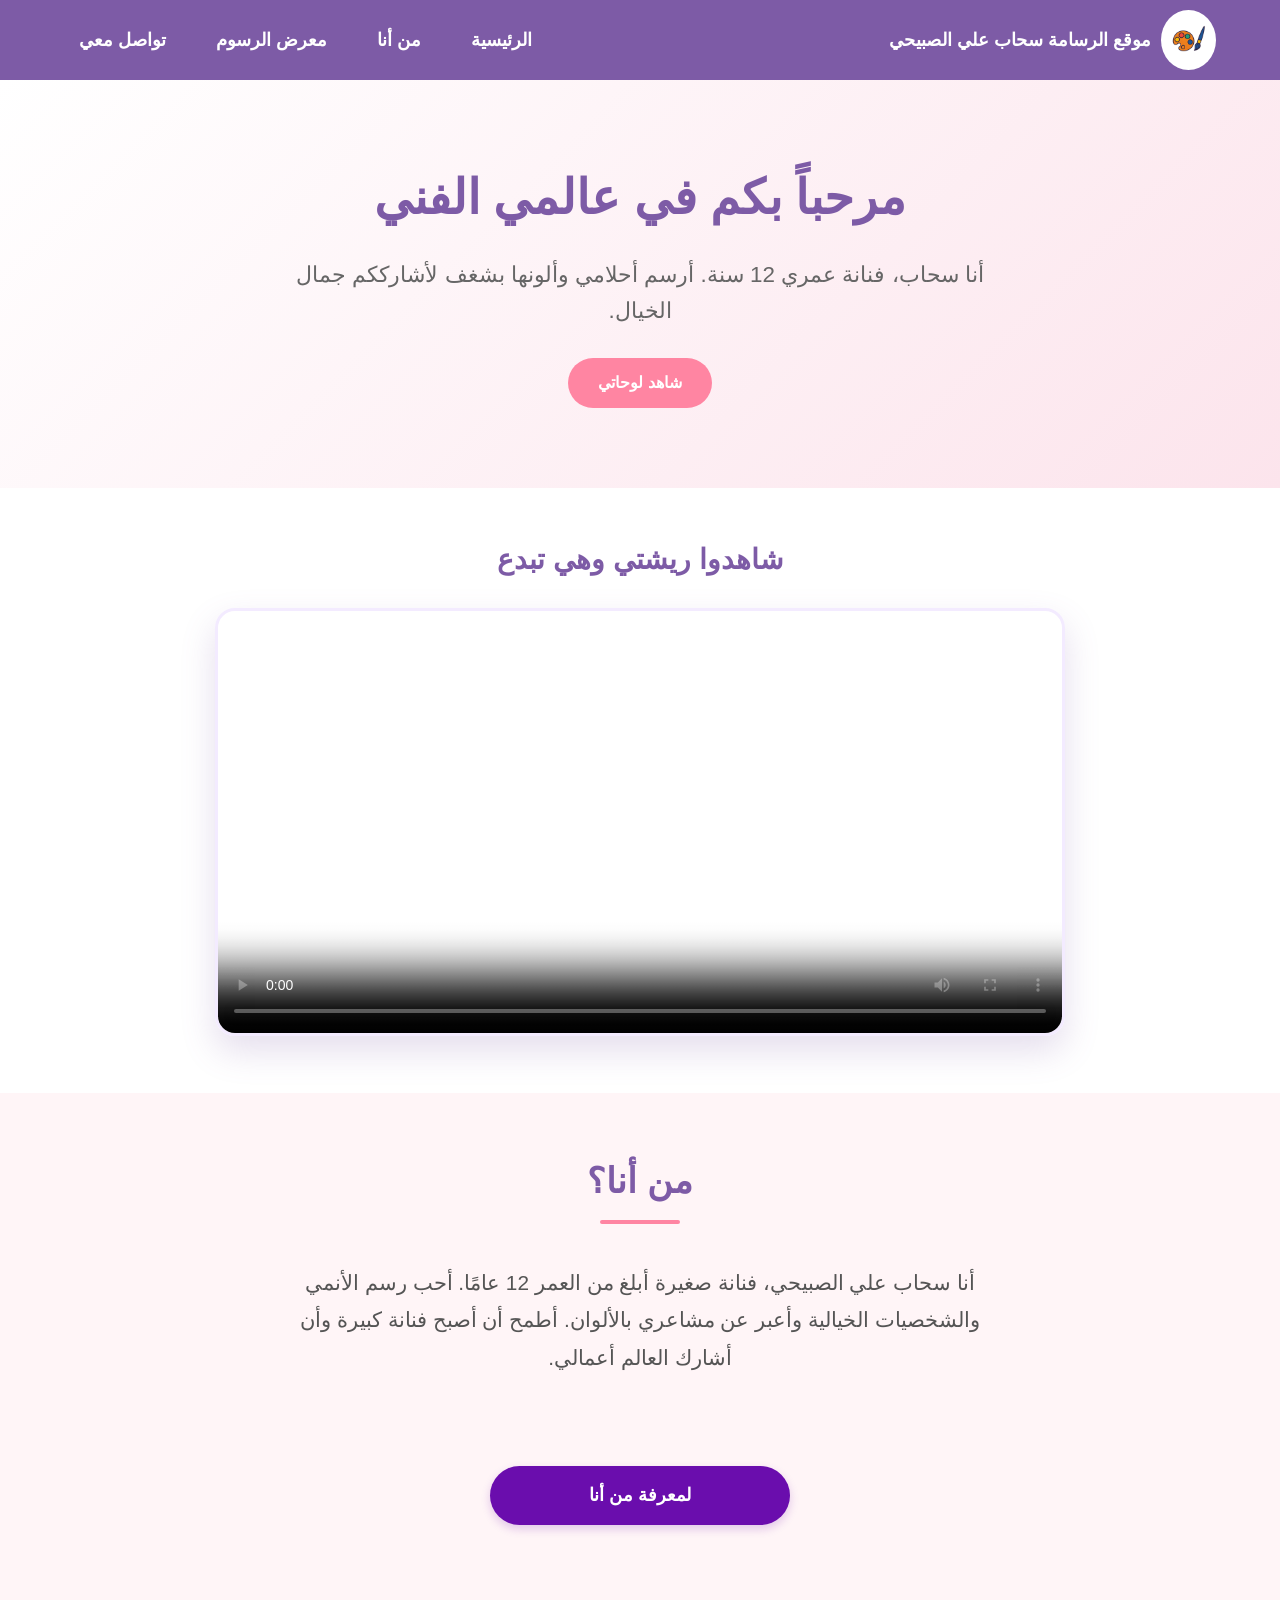
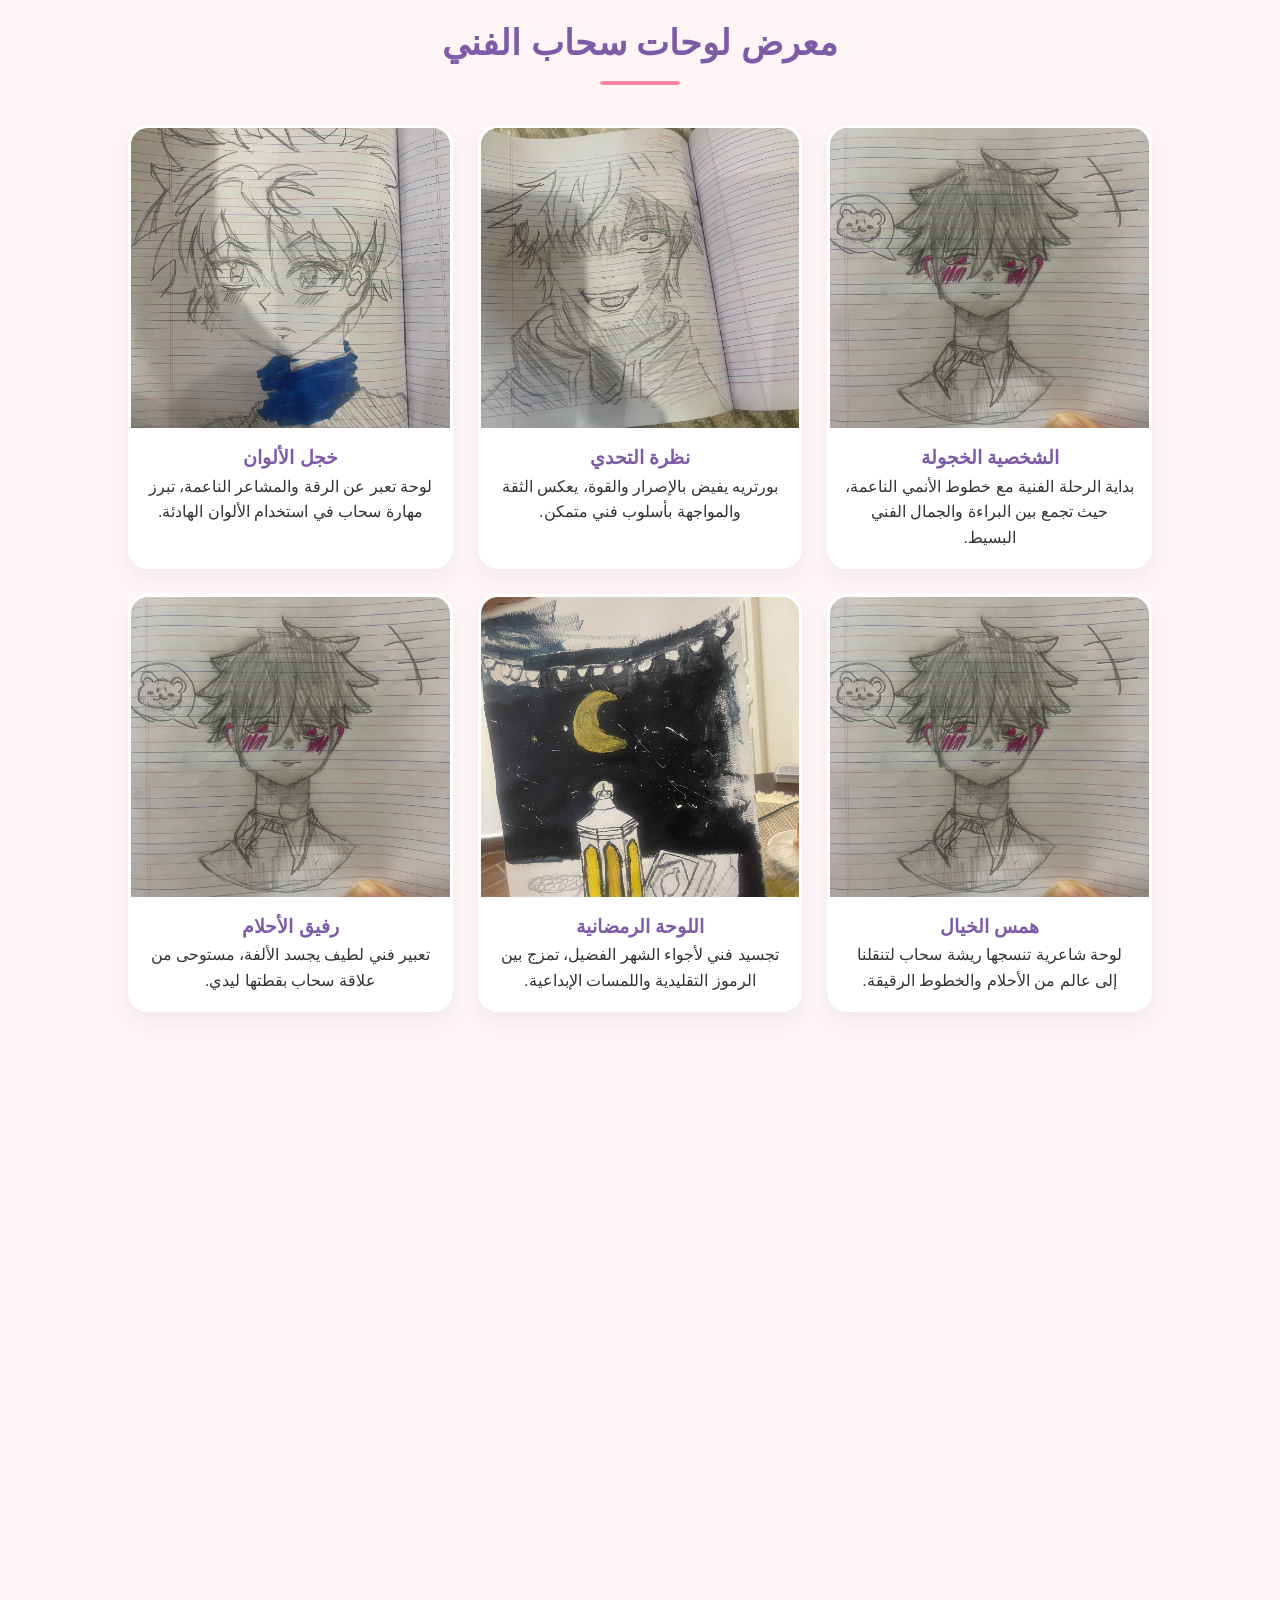
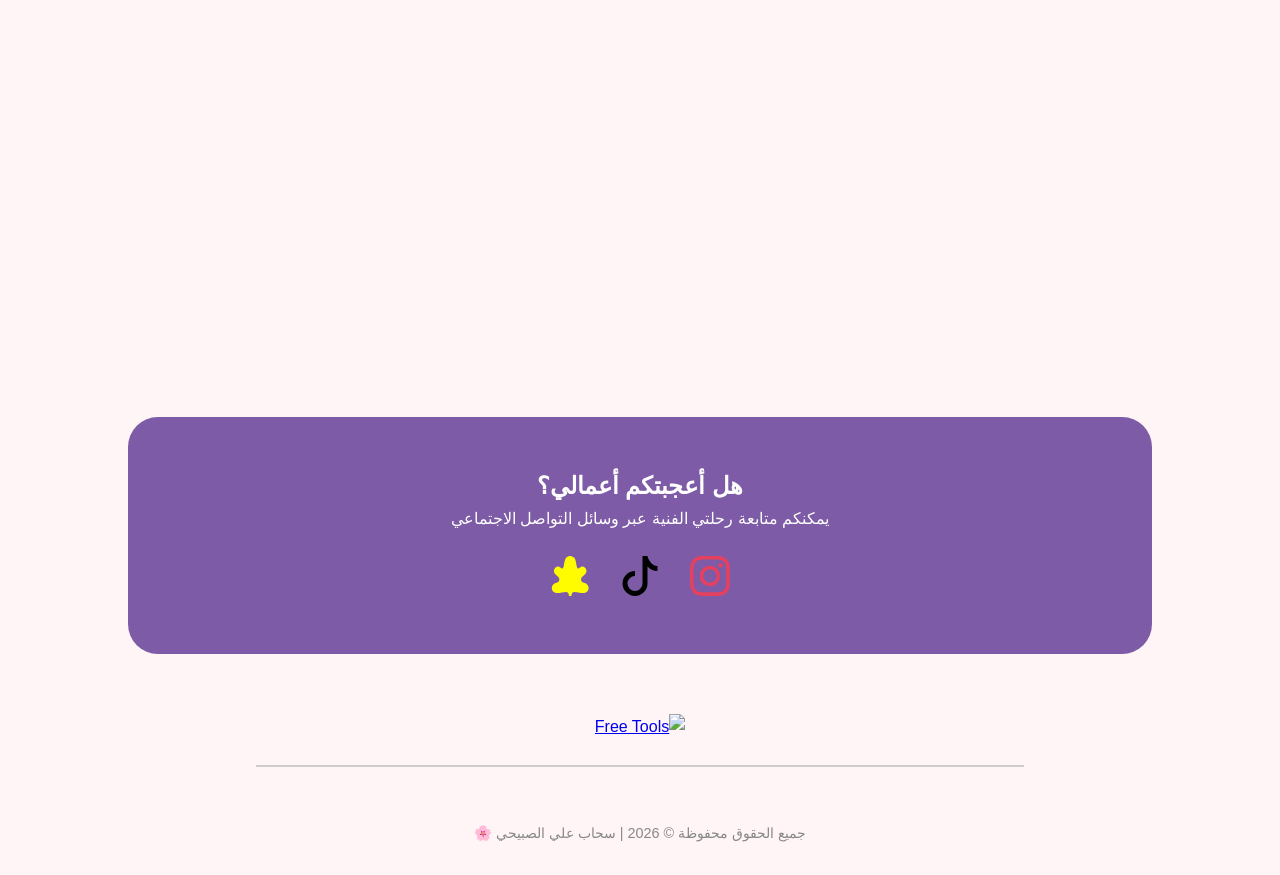
==== index.html @ 2f05b8ef "Update index.html" ====
<!DOCTYPE html>
<html lang="ar" dir="rtl">
<head>
    <!-- Google tag (gtag.js) -->
<script async src="https://www.googletagmanager.com/gtag/js?id=G-WCNZNDLQDS"></script>
<script>
  window.dataLayer = window.dataLayer || [];
  function gtag(){dataLayer.push(arguments);}
  gtag('js', new Date());

  gtag('config', 'G-WCNZNDLQDS');
</script>
    <meta charset="UTF-8">
    <meta name="viewport" content="width=device-width, initial-scale=1.0">
    <title>سحاب علي الصبيحي  رسامة سعودية محترفة في الأنمي والبورتريه</title>
   <link rel="canonical" href="https://sahabart.com/" />    
    <link rel="icon" type="image/png" href="Images/favicon.ico">
    <link rel="shortcut icon" href="Images/favicon.ico" type="image/x-icon">
    <meta name="description" content="سحاب علي الصبيحي رسامة سعودية محترفة تقدم لوحات أنمي وبورتريه واقعي بأسلوب فني مميز. اكتشف معرض أعمالها وإبداعاتها الفنية التي تعكس شغفها بالرسم.">
   <meta name="keywords" content="سحاب علي الصبيحي، الرسامة سحاب، رسامة أنمي سعودية، فن البورتريه الواقعي، لوحات أنمي احترافية، معرض سحاب الفني، فن رقمي سعودي، رسم رقمي وورقي، متجر لوحات سحاب، فنانات سعوديات واعدات، Sahab Art">
    <meta name="author" content="سحاب علي الصبيحي">

<meta property="og:title" content="الموقع الرسمي للرسامة سحاب علي الصبيحي">
<meta property="og:description" content="استمتع بمشاهدة أجمل اللوحات والرسومات الرقمية والورقية بريشة الفنانة سحاب.">
<meta property="og:image" content="https://sahabart.com/Images/og_image.png">
<meta property="og:url" content="https://sahabart.com/">
<meta property="og:type" content="website">
<meta property="og:site_name" content="سحاب علي الصبيحي">
    
 <meta name="twitter:card" content="summary_large_image">
<meta name="twitter:title" content="الموقع الرسمي للرسامة سحاب علي الصبيحي">
<meta name="twitter:description" content="استمتع بمشاهدة أجمل اللوحات والرسومات الرقمية والورقية بريشة الفنانة سحاب.">
<meta name="twitter:image" content="https://sahabart.com/Images/og_image.png">
    
    <!-- AOS Animation -->
    <link href="https://unpkg.com/aos@2.3.1/dist/aos.css" rel="stylesheet">
    <style>
    #backToTop { 
        display: none; /* يتم التحكم بالظهور عبر JavaScript */
        position: fixed; 
        bottom: 30px; 
        left: 30px; 
        z-index: 9999; /* رفع الطبقة ليكون فوق كل شيء */
        font-size: 16px; 
        font-family: 'Cairo', sans-serif; 
        background-color: var(--primary-color); 
        color: white; 
        border: none; 
        padding: 10px 25px; /* زيادة بسيطة في العرض */
        border-radius: 50px; /* جعل الحواف أكثر انسيابية */
        cursor: pointer; 
        box-shadow: 0 5px 20px rgba(125, 91, 166, 0.4); 
        transition: all 0.3s ease; 
        font-weight: bold;
        /* إضافة لضمان التوسط */
        align-items: center;
        justify-content: center;
    } 

    #backToTop:hover { 
        background-color: var(--accent-color); 
        transform: scale(1.1) translateY(-5px); /* تكبير مع رفعة بسيطة */
        box-shadow: 0 8px 25px rgba(255, 133, 162, 0.5);
    }
</style>
    
    <style>
        :root {
            --primary-color: #7d5ba6;
            --accent-color: #ff85a2;
            --gold-color: #f4d35e;
            --bg-light: #fff5f7;
            --text-dark: #333;
        }

        * { box-sizing: border-box; margin: 0; padding: 0; }

        body {
            font-family: 'Cairo', sans-serif;
            background-color: var(--bg-light);
            color: var(--text-dark);
            line-height: 1.6;
        }
/* --- تنسيق الهيدر الموحد (الاسم والقوائم بنفس الحجم) --- */
header {
    background-color: #7d5ba6 !important; /* البنفسجي */
    padding: 8px 5% !important; /* هيدر أنحف وأجمل */
    position: sticky;
    top: 0;
    z-index: 1000;
}

.navbar {
    display: flex !important;
    justify-content: space-between !important;
    align-items: center !important;
}

/* الشعار بحجم متناسق مع الخط الصغير */
.brand-logo {
    height: 42px !important; 
    width: 42px !important;
    background-color: white !important;
    border-radius: 50% !important;
    padding: 4px !important;
    object-fit: contain !important;
}

/* تصغير اسم الموقع ليتساوى مع القوائم (18px) */
header .brand-name, 
div.brand-name, 
.navbar .brand-name {
    font-size: 18px !important; /* الحجم الموحد */
    font-weight: 800 !important;
    color: white !important;
    text-decoration: none !important;
    margin: 0 !important;
    padding: 0 !important;
    display: inline-block !important;
}

/* التأكد من تناسق الحاوية لعدم وجود فراغات ضخمة */
.brand-container {
    display: flex !important;
    align-items: center !important;
    gap: 10px !important;
}

/* روابط القائمة - بنفس حجم الاسم 18px */
.nav-links a {
    font-family: 'Cairo', sans-serif;
    font-size: 18px !important; 
    font-weight: 700 !important;
    color: white !important;
    text-decoration: none !important;
    padding: 5px 12px;
    transition: 0.3s;
}

/* تأثير التمرير */
.nav-links a:hover {
    background-color: white !important;
    color: #7d5ba6 !important;
    border-radius: 6px;
}

/* أيقونة القائمة (☰) في الجوال */
.menu-btn span {
    color: white !important;
}
        /* إخفاء زر القائمة في الشاشات الكبيرة */
.menu-btn {
    display: none !important;
}

/* --- 1. تنسيق الكمبيوتر والشاشات الكبيرة --- */
header {
    background-color: #7d5ba6 !important;
    padding: 10px 5% !important;
    position: sticky;
    top: 0;
    z-index: 1000;
    width: 100%;
}

.navbar {
    display: flex !important;
    justify-content: space-between !important;
    align-items: center !important;
    width: 100%;
}

.brand-container {
    display: flex !important;
    align-items: center !important;
    gap: 15px;
    text-decoration: none !important;
}

.brand-logo {
    height: 55px !important;
    width: 55px !important;
    background-color: white !important;
    border-radius: 50% !important;
    padding: 6px !important;
    object-fit: contain !important;
    display: block;
}

.brand-name {
    font-family: 'Cairo', sans-serif;
    font-size: 32px !important;
    font-weight: 900 !important;
    color: white !important;
}

.nav-links {
    list-style: none !important;
    display: flex !important;
    gap: 20px;
}

.nav-links a {
    text-decoration: none !important;
    color: white !important;
    font-weight: 700 !important;
    font-size: 18px !important;
    padding: 8px 15px;
    transition: 0.3s;
}

/* إخفاء زر الجوال في الكمبيوتر */
.menu-btn { display: none !important; }

/* --- 2. تنسيق الجوال (حل مشكلة اللون والزحام) --- */
@media (max-width: 768px) {
    .brand-name { font-size: 18px !important; }
    .brand-logo { height: 45px !important; width: 45px !important; }
    
    .menu-btn { 
        display: block !important; 
        color: white !important; 
        cursor: pointer;
    }

    .nav-links {
        display: none; /* إخفاء القائمة الأفقية */
        position: absolute;
        top: 65px;
        left: 5%;
        right: 5%;
        background-color: white !important; /* خلفية بيضاء للمنسدلة */
        flex-direction: column !important;
        padding: 15px;
        border-radius: 12px;
        box-shadow: 0 10px 30px rgba(0,0,0,0.2);
    }

    .nav-links.show { display: flex !important; }

    /* حل مشكلة اختفاء النص في الجوال */
    .nav-links a {
        color: #7d5ba6 !important; /* لون بنفسجي فوق الخلفية البيضاء */
        width: 100%;
        text-align: center;
        border-bottom: 1px solid #f0f0f0;
    }
    
    .nav-links li:last-child a { border-bottom: none !important; }
}
        
        /* Hero Section */
        .hero {
            padding: 80px 10%;
            text-align: center;
            background: linear-gradient(135deg, #fff 0%, #fce4ec 100%);
        }

        .hero h1 {
            font-size: 3rem;
            color: var(--primary-color);
            margin-bottom: 20px;
        }

        .hero p {
            font-size: 1.4rem;
            color: #666;
            max-width: 700px;
            margin: 0 auto 30px;
        }

        .btn-draw {
            background: var(--accent-color);
            color: white;
            padding: 12px 30px;
            border-radius: 50px;
            text-decoration: none;
            font-weight: 700;
            display: inline-block;
            transition: 0.3s;
        }

        .btn-draw:hover {
            background: var(--primary-color);
            transform: scale(1.05);
        }

        /* About Section */
        .about-section {
            padding: 60px 10%;
            text-align: center;
        }

        .about-text {
            max-width: 700px;
            margin: auto;
            font-size: 1.3rem;
            color: #555;
            line-height: 1.8;
        }

        /* Gallery */
        .gallery-section { padding: 60px 10%; }

        .section-title {
            text-align: center;
            margin-bottom: 40px;
            font-size: 2.2rem;
            color: var(--primary-color);
            position: relative;
        }

        .section-title::after {
            content: '';
            display: block;
            width: 80px;
            height: 4px;
            background: var(--accent-color);
            margin: 10px auto;
            border-radius: 2px;
        }

        .gallery-grid {
            display: grid;
            grid-template-columns: repeat(auto-fit, minmax(280px, 1fr));
            gap: 25px;
        }

        .artwork-card {
            background: white;
            border-radius: 20px;
            overflow: hidden;
            box-shadow: 0 10px 20px rgba(0,0,0,0.05);
            transition: 0.3s;
            border: 3px solid transparent;
        }

        .artwork-card:hover {
            transform: translateY(-10px);
            border-color: var(--accent-color);
        }

        .artwork-card img {
            width: 100%;
            height: 300px;
            object-fit: cover;
            display: block;
        }

        .artwork-info {
            padding: 15px;
            text-align: center;
        }

        .artwork-info h3 {
            color: var(--primary-color);
            font-size: 1.2rem;
        }

        /* Contact */
        .contact-box {
            background: var(--primary-color);
            color: white;
            padding: 50px 10%;
            border-radius: 30px;
            margin: 60px 10%;
            text-align: center;
        }

     .social-icons {
    display: flex;
    justify-content: center;
    gap: 30px; /* مسافة بين الأيقونات */
    margin-top: 25px;
}

.social-icons a {
    transition: transform 0.3s ease;
}

.social-icons a:hover {
    transform: scale(1.2); /* تكبير بسيط عند تمرير الماوس */
}
        
        footer {
            padding: 30px;
            text-align: center;
            font-size: 0.9rem;
            color: #888;
        }

   /* هذا الكود يوضع حصراً داخل وسم <style> */
.brand-container {
    display: flex;
    align-items: center;
    gap: 15px; /* مسافة أنيقة بين الشعار والاسم */
}

.brand-logo {
    height: 60px !important; /* قمنا بتكبيره ليكون واضحاً ومميزاً */
    width: auto;
    display: block;
}      
    </style>
    
 <style>
    /* تنسيق زر "من أنا" في الصفحة الرئيسية */
    .about-btn {
        display: block;
        width: 90%;
        max-width: 300px; /* طول مناسب للزر */
        margin: 30px auto; /* يتوسط الصفحة مع مسافة علوية مريحة */
        padding: 15px 20px;
        background-color: #6A0DAD; /* البنفسجي الذي اخترته */
        color: #ffffff; /* كتابة باللون الأبيض */
        text-align: center;
        font-size: 18px;
        font-weight: 700;
        border-radius: 50px; /* حواف دائرية انسيابية */
        text-decoration: none;
        transition: all 0.3s ease;
        box-shadow: 0 4px 10px rgba(106, 13, 173, 0.2); /* ظل خفيف يعطي فخامة */
    }

    .about-btn:hover {
        background-color: #580b8f; /* بنفسجي أغمق عند التمرير */
        transform: translateY(-3px); /* حركة خفيفة للأعلى */
        box-shadow: 0 6px 15px rgba(106, 13, 173, 0.3);
    }
</style>
    
 <style>
  /* --- تنسيقات خاصة بالجوال (أقل من 768px) --- */
@media (max-width: 768px) {
    header {
        padding: 10px 3% !important; /* تقليل المسافات الجانبية */
    }

    .brand-name {
        font-size: 18px !important; /* تصغير الاسم ليناسب عرض الجوال */
        white-space: normal !important; /* السماح للاسم بالنزول لسطرين إذا لزم الأمر */
        line-height: 1.2;
        max-width: 180px; /* تحديد عرض النص لكي لا يزاحم الأيقونة */
    }

    .brand-logo {
        height: 45px !important; /* تصغير الشعار قليلاً في الجوال */
        width: 45px !important;
    }

    /* إخفاء القائمة الأفقية وإظهار زر المنيو */
    .nav-links {
        display: none !important; /* إخفاء الروابط العادية */
        position: absolute;
        top: 70px;
        right: 5%;
        left: 5%;
        background: white;
        flex-direction: column !important;
        gap: 10px;
        padding: 20px;
        border-radius: 15px;
        box-shadow: 0 10px 25px rgba(0,0,0,0.2);
        z-index: 2000;
    }

    /* إظهار القائمة عند الضغط على الزر (يحتاج JavaScript) */
    .nav-links.show {
        display: flex !important;
    }

    .nav-links a {
        color: var(--primary-color) !important; /* تحويل لون الروابط للبنفسجي داخل القائمة البيضاء */
        text-align: center;
        border-bottom: 1px solid #f0f0f0;
        padding: 12px;
    }

    .menu-btn {
        display: block !important; /* إظهار زر ☰ */
        color: white !important;
    }
}  
        </style>
 <body>      
<!-- Header -->
<header>
    <nav class="navbar">
        <a href="./" class="brand-container" style="text-decoration: none; display: flex; align-items: center; gap: 15px;">
            <img src="logo.png" alt="شعار سحاب" class="brand-logo">
            <div class="brand-name">موقع الرسامة سحاب علي الصبيحي</div>
        </a>

        <div class="menu-btn" onclick="toggleMenu()" style="cursor: pointer;">
            <span style="font-size: 30px; color: white;">☰</span>
        </div>

        <ul class="nav-links" id="navLinks">
            <li><a href="./">الرئيسية</a></li>
            <li><a href="#about">من أنا</a></li>
            <li><a href="#gallery">معرض الرسوم</a></li>
            <li><a href="#contact">تواصل معي</a></li>
        </ul>
    </nav>
</header>

    <!-- Hero -->
    <section class="hero">
        <h1 data-aos="fade-up"> مرحباً بكم في عالمي الفني </h1>
        <p data-aos="fade-up" data-aos-delay="150">
            أنا سحاب، فنانة عمري 12 سنة. أرسم أحلامي وألونها بشغف لأشارككم جمال الخيال.
        </p>
        
        <a href="#gallery" class="btn-draw" data-aos="zoom-in" data-aos-delay="300">شاهد لوحاتي</a>
    </section>

      <section class="video-container" style="text-align: center; padding: 50px 20px; background-color: #ffffff;">
    <h2 style="color: #7d5ba6; font-family: 'Cairo', sans-serif; margin-bottom: 25px; font-size: 28px;">
        شاهدوا ريشتي وهي تبدع
    </h2>
   
    <div style="max-width: 850px; margin: 0 auto; position: relative;">
        <video width="100%" controls poster="image_4.jpeg" style="border-radius: 20px; box-shadow: 0 15px 35px rgba(125, 91, 166, 0.2); border: 3px solid #f3ebff;">
            <source src="sahab_video.mp4" type="video/mp4">
            متصفحك لا يدعم تشغيل هذا الفيديو، يمكنك تحميله لمشاهدته.
        </video>
    </div>
</section>

    <!-- About -->
    <section id="about" class="about-section">
        <h2 class="section-title">من أنا؟</h2>
        <p class="about-text" data-aos="fade-up">
            أنا سحاب علي الصبيحي، فنانة صغيرة أبلغ من العمر 12 عامًا. أحب رسم الأنمي والشخصيات الخيالية 
            وأعبر عن مشاعري بالألوان. أطمح أن أصبح فنانة كبيرة وأن أشارك العالم أعمالي.
        </p>
    </section>
     
      <a href="about.html" class="about-btn">لمعرفة من أنا</a>
     
    <!-- Gallery -->
    <section id="gallery" class="gallery-section">
        <h2 class="section-title">معرض لوحات سحاب الفني</h2>

     <div class="gallery-grid">

    <div class="artwork-card" data-aos="fade-up">
        <img src="Images/image_1.jpeg" alt="رسمة أنمي لشخصية خجولة بملامح هادئة" loading="lazy">
        <div class="artwork-info">
            <h3>الشخصية الخجولة</h3>
            <p>بداية الرحلة الفنية مع خطوط الأنمي الناعمة، حيث تجمع بين البراءة والجمال الفني البسيط.</p>
        </div>
    </div>

    <div class="artwork-card" data-aos="fade-up">
        <img src="Images/image_2.jpeg" alt="بورتريه أنمي يظهر نظرة تحدي وإصرار" loading="lazy">
        <div class="artwork-info">
            <h3>نظرة التحدي</h3>
            <p>بورتريه يفيض بالإصرار والقوة، يعكس الثقة والمواجهة بأسلوب فني متمكن.</p>
        </div>
    </div>

    <div class="artwork-card" data-aos="fade-up">
        <img src="Images/image_3.jpeg" alt="رسمة أنمي بتدرجات لونية هادئة تعبر عن الخجل" loading="lazy">
        <div class="artwork-info">
            <h3>خجل الألوان</h3>
            <p>لوحة تعبر عن الرقة والمشاعر الناعمة، تبرز مهارة سحاب في استخدام الألوان الهادئة.</p>
        </div>
    </div>

    <div class="artwork-card" data-aos="fade-up">
        <img src="Images/image_4.jpeg" alt="لوحة خيالية شاعرية من رسم سحاب" loading="lazy">
        <div class="artwork-info">
            <h3>همس الخيال</h3>
            <p>لوحة شاعرية تنسجها ريشة سحاب لتنقلنا إلى عالم من الأحلام والخطوط الرقيقة.</p>
        </div>
    </div>

    <div class="artwork-card" data-aos="fade-up">
        <img src="Images/image_5.jpeg" alt="لوحة فنية تعبر عن الأجواء الرمضانية" loading="lazy">
        <div class="artwork-info">
            <h3>اللوحة الرمضانية</h3>
            <p>تجسيد فني لأجواء الشهر الفضيل، تمزج بين الرموز التقليدية واللمسات الإبداعية.</p>
        </div>
    </div>

    <div class="artwork-card" data-aos="fade-up">
        <img src="Images/image_6.jpeg" alt="رسمة فنية لقطة تعبر عن رفيق الأحلام" loading="lazy">
        <div class="artwork-info">
            <h3>رفيق الأحلام</h3>
            <p>تعبير فني لطيف يجسد الألفة، مستوحى من علاقة سحاب بقطتها ليدي.</p>
        </div>
    </div>

    <div class="artwork-card" data-aos="fade-up">
        <img src="Images/image_7.jpeg" alt="بورتريه واقعي للخال عزيز بعنوان لمسة وفاء" loading="lazy">
        <div class="artwork-info">
            <h3>لمسة وفاء</h3>
            <p>بورتريه واقعي مهدى من سحاب إلى خالها العزيز، يمزج الفن بصدق المشاعر.</p>
        </div>
    </div>

    <div class="artwork-card" data-aos="fade-up">
        <img src="Images/image_8.jpeg" alt="رسمة بورتريه لرجل بملامح وقورة" loading="lazy">
        <div class="artwork-info">
            <h3>الرجل الطيب</h3>
            <p>ملامح مألوفة مرسومة بأسلوب السكيتش الواقعي تبرز الوقار والهدوء.</p>
        </div>
    </div>

    <div class="artwork-card" data-aos="fade-up">
        <img src="Images/image_9.jpeg" alt="رسمة أنمي لشخصية دوما من قاتل الشياطين" loading="lazy">
        <div class="artwork-info">
            <h3>دوما - ابتسامة الثلج</h3>
            <p>رسمة أنمي تجسد ملامح الغموض، مع تركيز عالٍ على تفاصيل العيون والشعر.</p>
        </div>
    </div>

    <div class="artwork-card" data-aos="fade-up">
        <img src="Images/image_10.jpeg" alt="رسمة رقمية ليلية درامية بالتابليت" loading="lazy">
        <div class="artwork-info">
            <h3>ليلة الغموض</h3>
            <p>تجربة رقمية فريدة بالتابليت تمزج بين الغموض والحركة والظلال القوية.</p>
        </div>
    </div>

    <div class="artwork-card" data-aos="fade-up">
        <img src="Images/image_11.jpeg" alt="رسمة رقمية لشخصية غامضة بشعار العنكبوت" loading="lazy">
        <div class="artwork-info">
            <h3>ظلال العنكبوت</h3>
            <p>لوحة رقمية بلمسات سينمائية، تبرز مهارة سحاب في استخدام الألوان الداكنة.</p>
        </div>
    </div>

    <div class="artwork-card" data-aos="fade-up">
        <img src="Images/image_12.jpeg" alt="رسمة سكيتش لشخصية لوفي من أنمي ون بيس" loading="lazy">
        <div class="artwork-info">
            <h3>ابتسامة ملك القراصنة</h3>
            <p>رسمة لشخصية لوفي، تبرز مهارة سحاب في محاكاة الملامح الأصلية بدقة.</p>
        </div>
    </div>

</div>
    </section>

    <!-- Contact -->
    <section id="contact" class="contact-box">
    <h2>هل أعجبتكم أعمالي؟</h2>
    <p>يمكنكم متابعة رحلتي الفنية عبر وسائل التواصل الاجتماعي</p>

    <div class="social-icons">
        <a href="https://www.instagram.com/sahab_art_link" target="_blank" title="إنستغرام">
            <svg xmlns="http://www.w3.org/2000/svg" width="40" height="40" fill="currentColor" viewBox="0 0 16 16" style="color: #E4405F;">
                <path d="M8 0C5.829 0 5.556.01 4.703.048 3.85.088 3.269.222 2.76.42a3.917 3.917 0 0 0-1.417.923A3.927 3.927 0 0 0 .42 2.76c-.198.509-.333 1.09-.373 1.943C.01 5.556 0 5.829 0 8s.01 2.444.048 3.297c.04.852.174 1.433.372 1.942.205.526.478.972.923 1.417.444.445.89.719 1.416.923.51.198 1.09.333 1.942.372C5.555 15.99 5.829 16 8 16s2.444-.01 3.298-.048c.851-.04 1.434-.174 1.943-.372a3.916 3.916 0 0 0 1.416-.923c.445-.445.718-.891.923-1.417.197-.509.332-1.09.372-1.942C15.99 10.444 16 10.171 16 8s-.01-2.444-.048-3.297c-.04-.852-.174-1.433-.372-1.942a3.926 3.926 0 0 0-.923-1.417A3.911 3.911 0 0 0 13.24.42c-.51-.198-1.092-.333-1.943-.372C10.443.01 10.172 0 7.998 0h.003zm-.717 1.442h.718c2.136 0 2.389.007 3.232.046.78.035 1.204.166 1.486.275.373.145.64.319.92.599.28.28.453.546.598.92.11.281.24.705.275 1.485.039.843.047 1.096.047 3.231s-.008 2.389-.047 3.232c-.035.78-.166 1.203-.275 1.485a2.47 2.47 0 0 1-.599.919c-.28.28-.546.453-.92.598-.282.11-.705.24-1.485.276-.843.038-1.096.047-3.232.047s-2.39-.009-3.233-.047c-.78-.036-1.203-.166-1.485-.276a2.478 2.478 0 0 1-.92-.598 2.48 2.48 0 0 1-.6-.92c-.109-.281-.24-.705-.275-1.485-.038-.843-.046-1.096-.046-3.233 0-2.136.008-2.388.046-3.231.036-.78.166-1.204.276-1.486.145-.373.319-.64.599-.92.28-.28.546-.453.92-.598.282-.11.705-.24 1.485-.276.738-.034 1.024-.044 2.515-.045v.002zm4.988 1.328a.96.96 0 1 0 0 1.92.96.96 0 0 0 0-1.92zm-4.27 1.122a4.109 4.109 0 1 0 0 8.217 4.109 4.109 0 0 0 0-8.217zm0 1.441a2.667 2.667 0 1 1 0 5.334 2.667 2.667 0 0 1 0-5.334z"/>
            </svg>
        </a>

        <a href="https://www.tiktok.com/@sahab_art_link" target="_blank" title="تيك توك">
            <svg xmlns="http://www.w3.org/2000/svg" width="40" height="40" fill="currentColor" viewBox="0 0 16 16" style="color: #000000;">
                <path d="M9 0h1.98c.144.715.54 1.617 1.235 2.512C12.895 3.389 13.797 4 15 4v2c-1.753 0-3.07-.814-4-1.829V11a5 5 0 1 1-5-5v2a3 3 0 1 0 3 3V0Z"/>
            </svg>
        </a>

        <a href="https://www.snapchat.com/@sasa621314971" target="_blank" title="سناب شات">
            <svg xmlns="http://www.w3.org/2000/svg" width="40" height="40" fill="currentColor" viewBox="0 0 16 16" style="color: #FFFC00;">
                <path d="M8 0c-.81 0-1.353.468-1.58.74-.233.28-.351.642-.423.864-.176.541-.304 1.256-.411 1.925C5.474 4.28 5.318 5 5 5c-.328 0-.64-.22-.888-.415-.286-.226-.54-.423-.888-.423-.42 0-.811.232-1.116.536-.312.311-.53.753-.53 1.302 0 .524.238.932.482 1.24.24.304.536.533.824.757.264.204.516.4.673.66.173.288.223.633.155 1.056-.053.33-.245.568-.456.716-.164.116-.356.195-.553.257l-.025.008c-.461.144-.922.289-1.341.67-.384.35-.615.828-.615 1.442 0 .61.229 1.144.646 1.488.423.35.98.502 1.577.502h.001c.642 0 1.246-.118 1.815-.224l.011-.002c.621-.116 1.155-.216 1.673-.216.32 0 .612.148.815.41.218.281.332.68.312 1.173a.5.5 0 0 0 .5.52h.004c.002 0 .004 0 .006 0a.5.5 0 0 0 .5-.519c-.02-.493.094-.892.312-1.173.203-.262.496-.41.815-.41.518 0 1.052.1 1.673.216l.011.002c.569.106 1.173.224 1.815.224h.001c.597 0 1.154-.152 1.577-.502.417-.344.646-.877.646-1.488 0-.614-.231-1.092-.615-1.442-.419-.381-.88-.526-1.341-.67l-.025-.008c-.197-.062-.389-.141-.553-.257-.211-.148-.403-.386-.456-.716-.068-.423-.018-.768.155-1.056.157-.26.409-.456.673-.66.288-.224.584-.453.824-.757.244-.308.482-.716.482-1.24 0-.549-.218-.991-.53-1.302-.305-.304-.696-.536-1.116-.536-.348 0-.602.197-.888.423-.248.195-.56.415-.888.415-.318 0-.474-.72-.586-1.471-.107-.669-.235-1.384-.411-1.925-.072-.222-.19-.584-.423-.864C9.353.468 8.81 0 8 0z"/>
            </svg>
        </a>
    </div>
</section>

<div style="text-align:center; margin-top:20px;">
    <!-- hitwebcounter Code START -->
    <a href="https://www.hitwebcounter.com/" target="_blank">
        <img src="https://www.hitwebcounter.com/counter/counter.php?page=21481188&style=0019&nbdigits=6&type=page&initCount=0"
             title="Free Tools"
             alt="Free Tools"
             border="0" />
    </a>
</div>
    
    <!-- الخط الفاصل -->
    <hr style="width:60%; margin:25px auto; border:0; border-top:2px solid #ccc;">

</div>
    
    <footer>
        <p>جميع الحقوق محفوظة © 2026 | سحاب علي الصبيحي 🌸</p>
    </footer>

    <!-- AOS Script -->
    <script src="https://unpkg.com/aos@2.3.1/dist/aos.js"></script>
    <script>AOS.init();</script>

    <!-- Menu Toggle Script -->
    <script>
        function toggleMenu() {
            document.querySelector('.nav-links').classList.toggle('show');
        }
    </script>
<button id="backToTop" onclick="scrollToTop()" title="العودة للأعلى">↑ للأعلى</button>

<script>
    window.onscroll = function() {
        let saba_btn = document.getElementById("backToTop"); 
        if (saba_btn) {
            // يظهر الزر بعد النزول 300 بكسل
            if (document.body.scrollTop > 300 || document.documentElement.scrollTop > 300) {
                saba_btn.style.display = "block";
            } else {
                saba_btn.style.display = "none";
            }
        }
    };

    function scrollToTop() {
        window.scrollTo({
            top: 0,
            behavior: 'smooth'
        });
    }
</script>
   
</body>

</html>
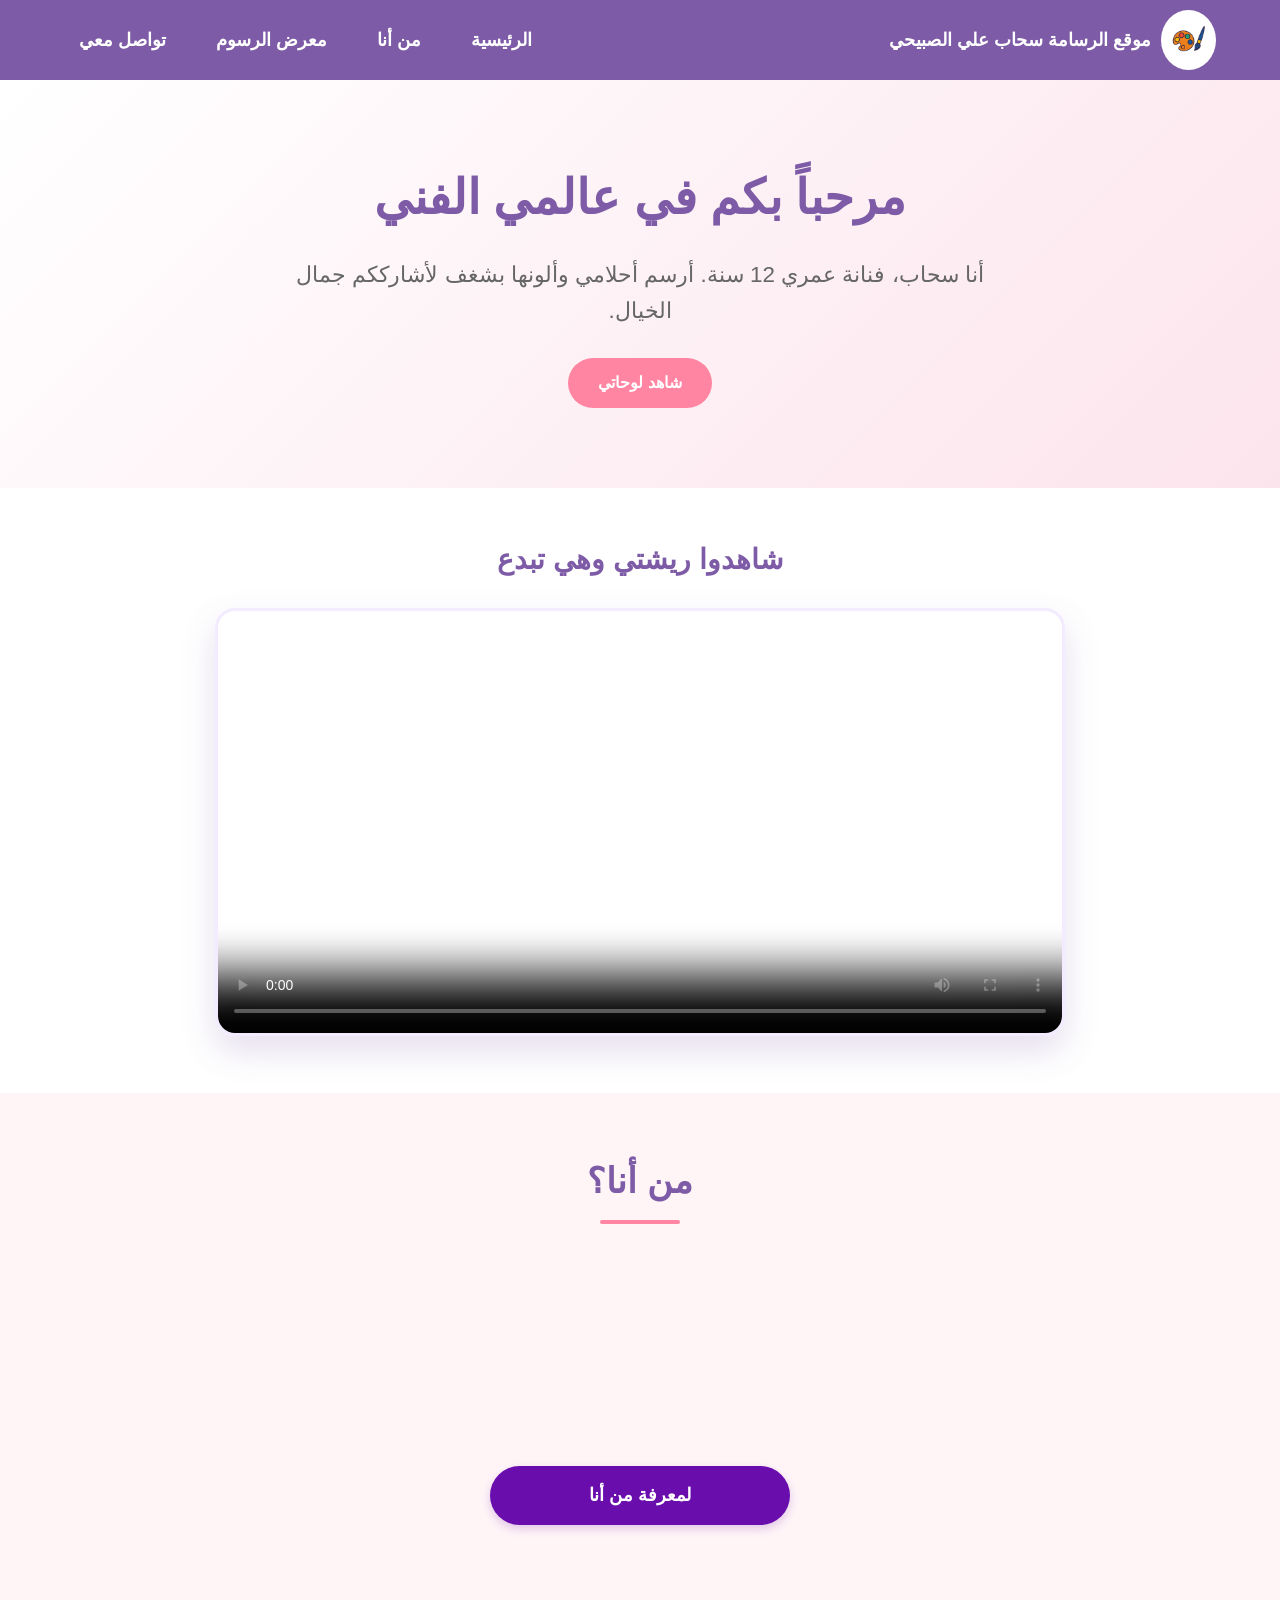
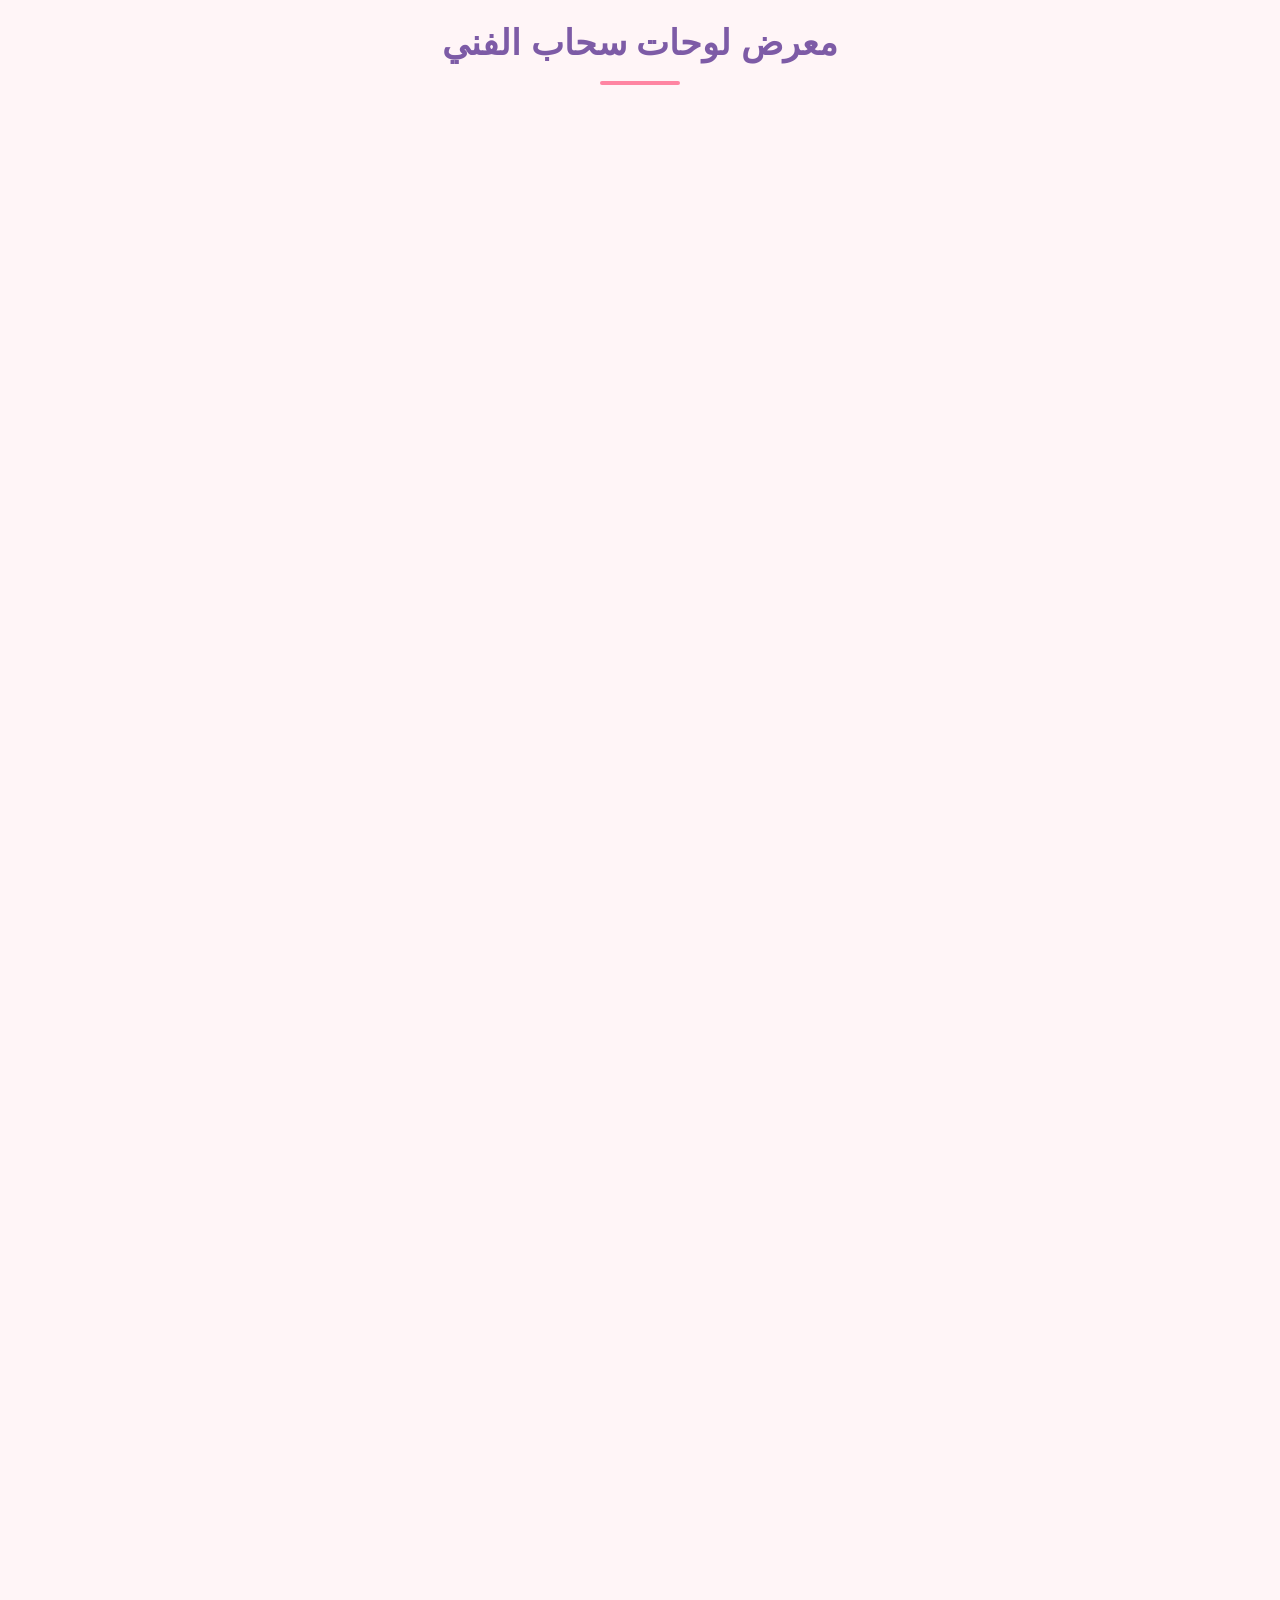
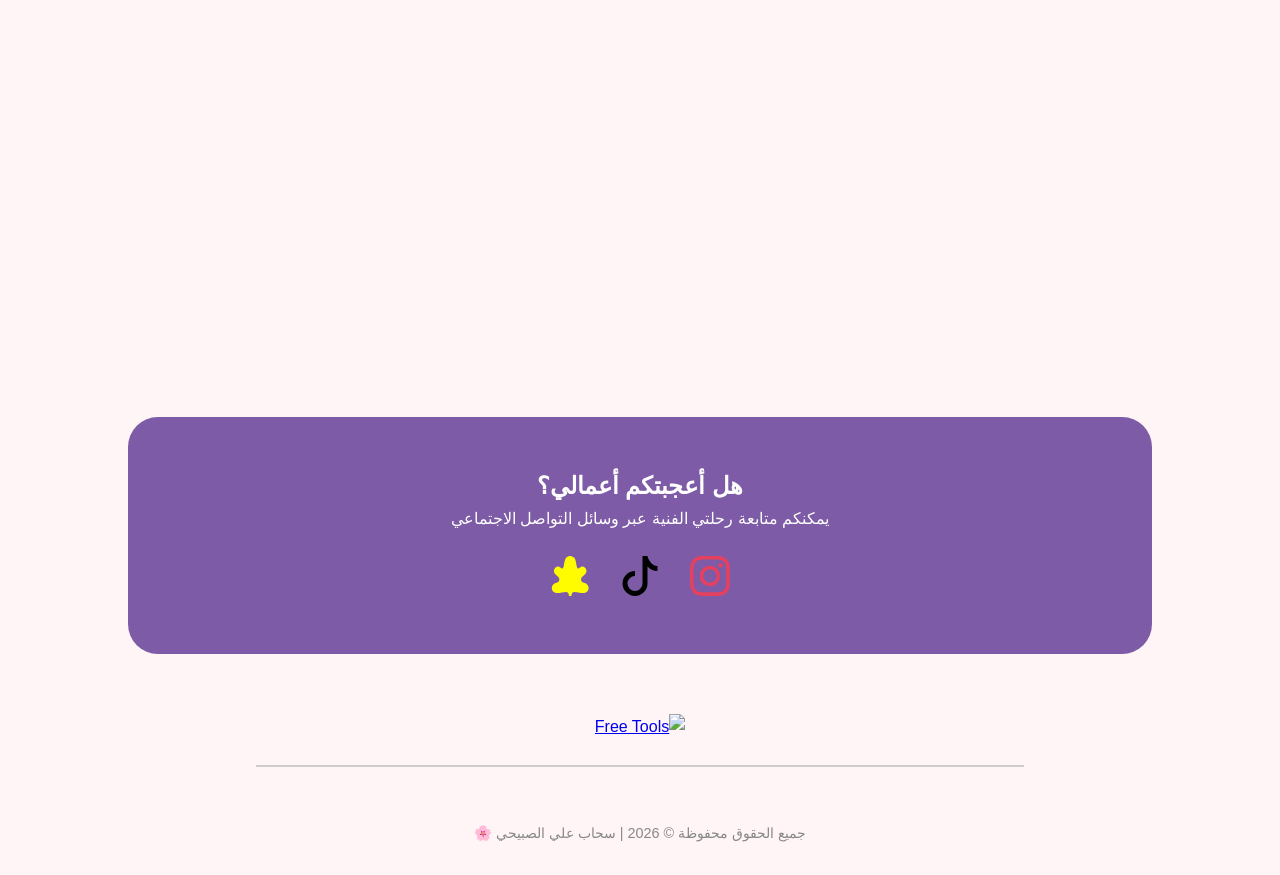
==== commit 7a49b89e: "Update index.html" ====
--- a/index.html
+++ b/index.html
@@ -495,12 +495,12 @@
             <span style="font-size: 30px; color: white;">☰</span>
         </div>
 
-        <ul class="nav-links" id="navLinks">
-            <li><a href="./">الرئيسية</a></li>
-            <li><a href="#about">من أنا</a></li>
-            <li><a href="#gallery">معرض الرسوم</a></li>
-            <li><a href="#contact">تواصل معي</a></li>
-        </ul>
+    <ul class="nav-links" id="navLinks">
+    <li><a href="/">الرئيسية</a></li>
+    <li><a href="about.html">من أنا</a></li>
+    <li><a href="#gallery">معرض الرسوم</a></li>
+    <li><a href="#contact">تواصل معي</a></li>
+</ul>
     </nav>
 </header>
 
@@ -745,3 +745,4 @@
 
 
 
+
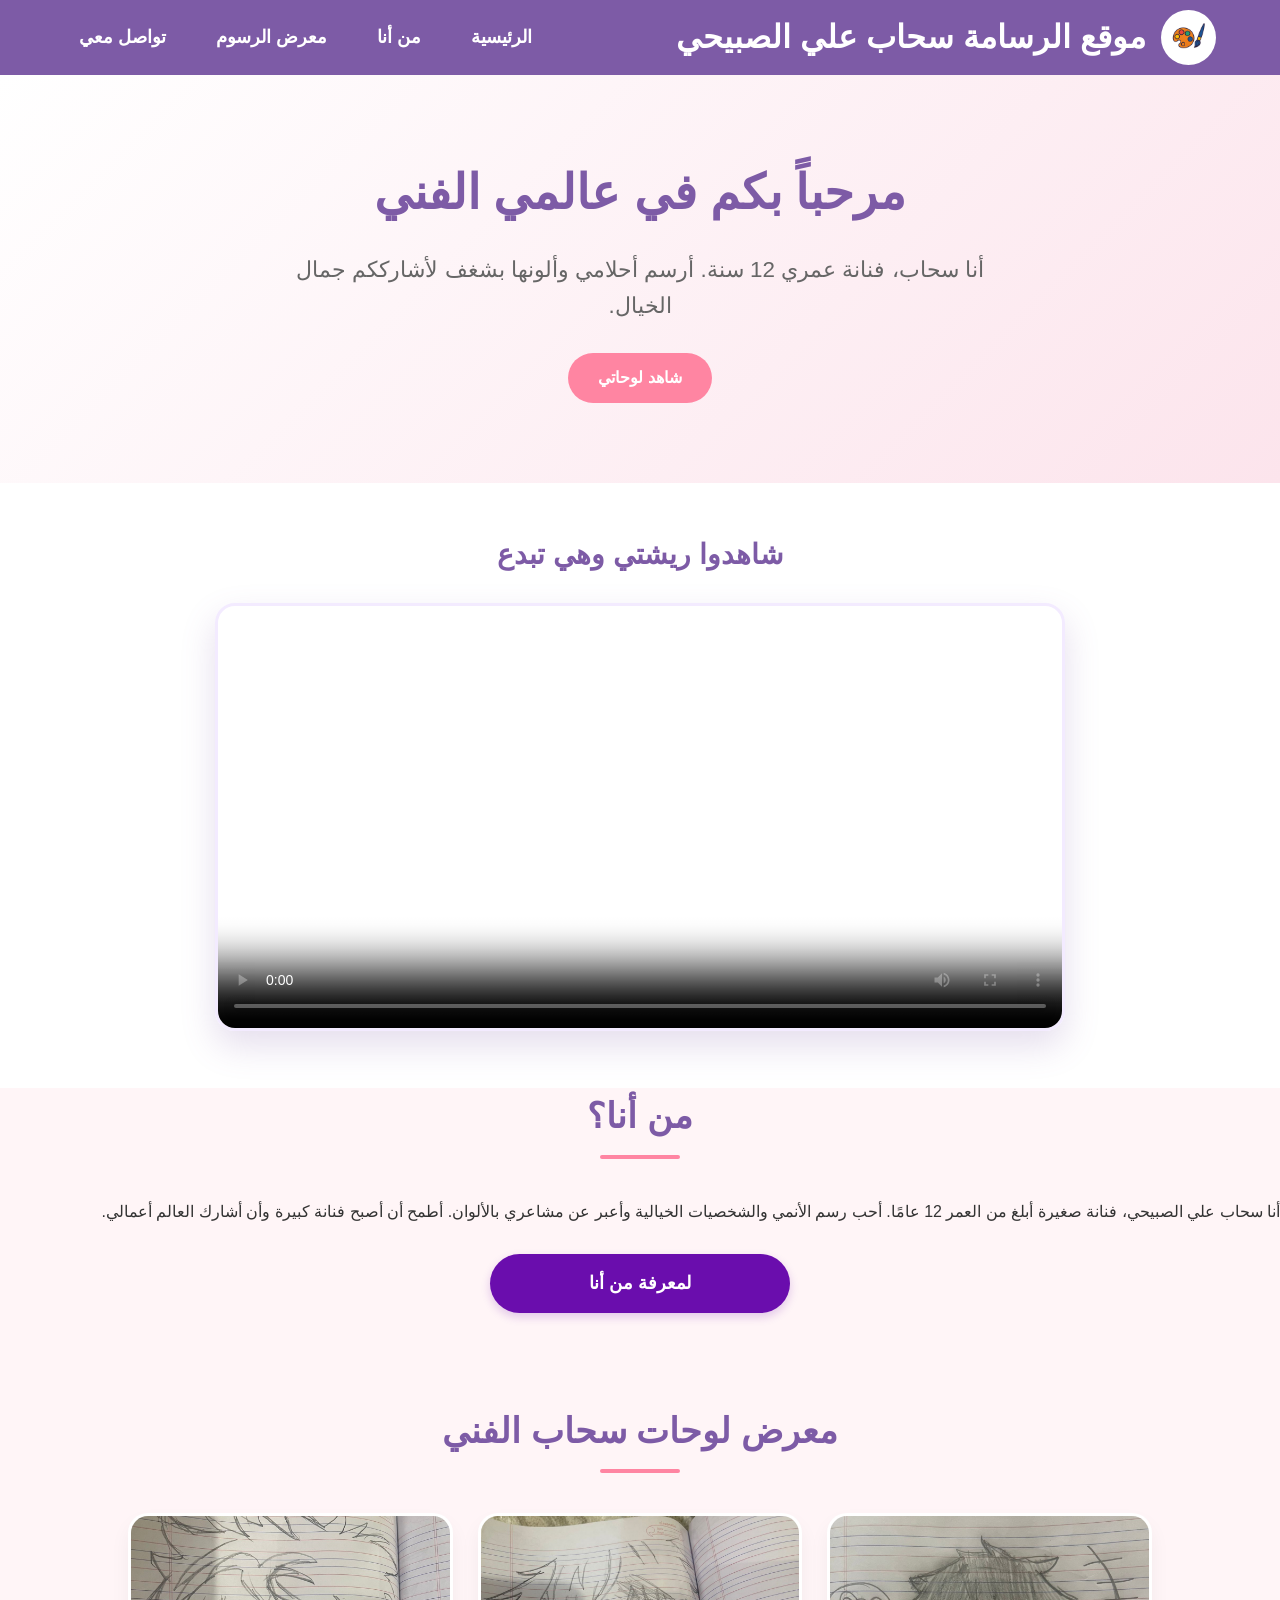
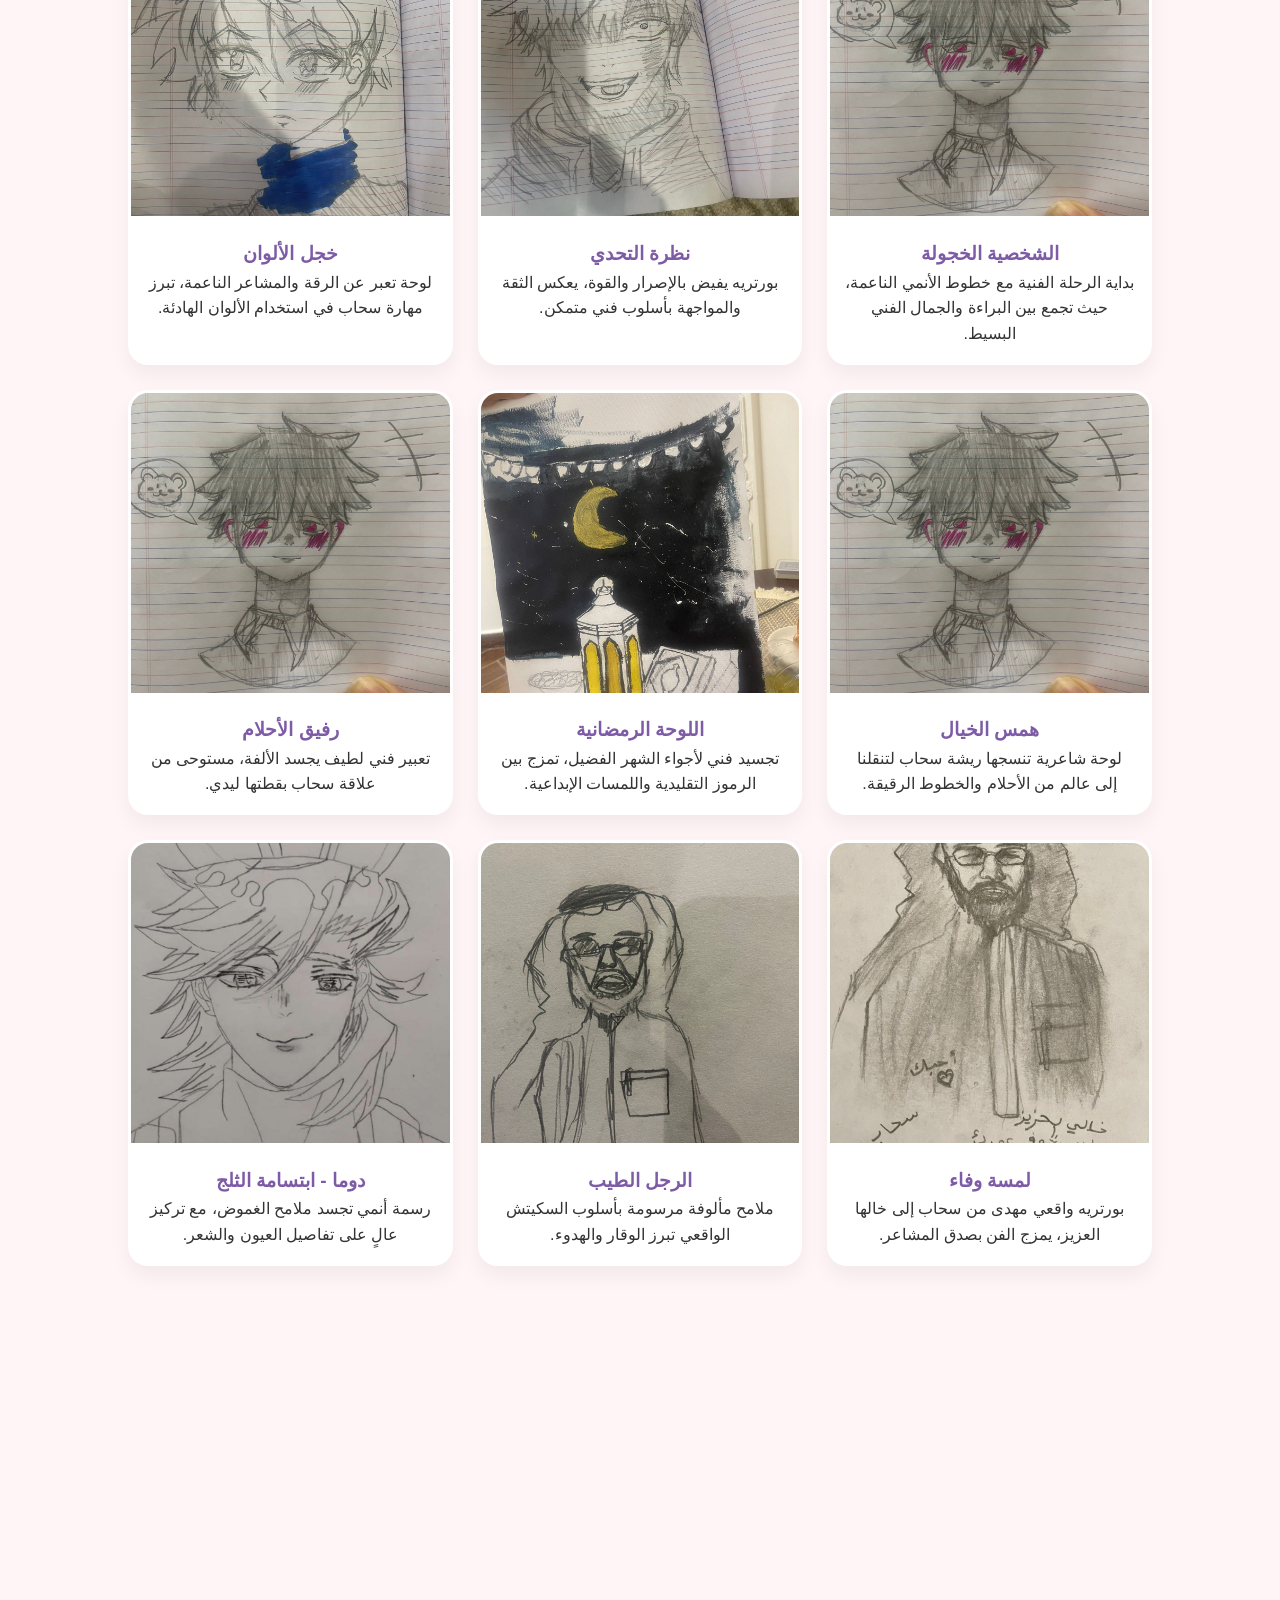
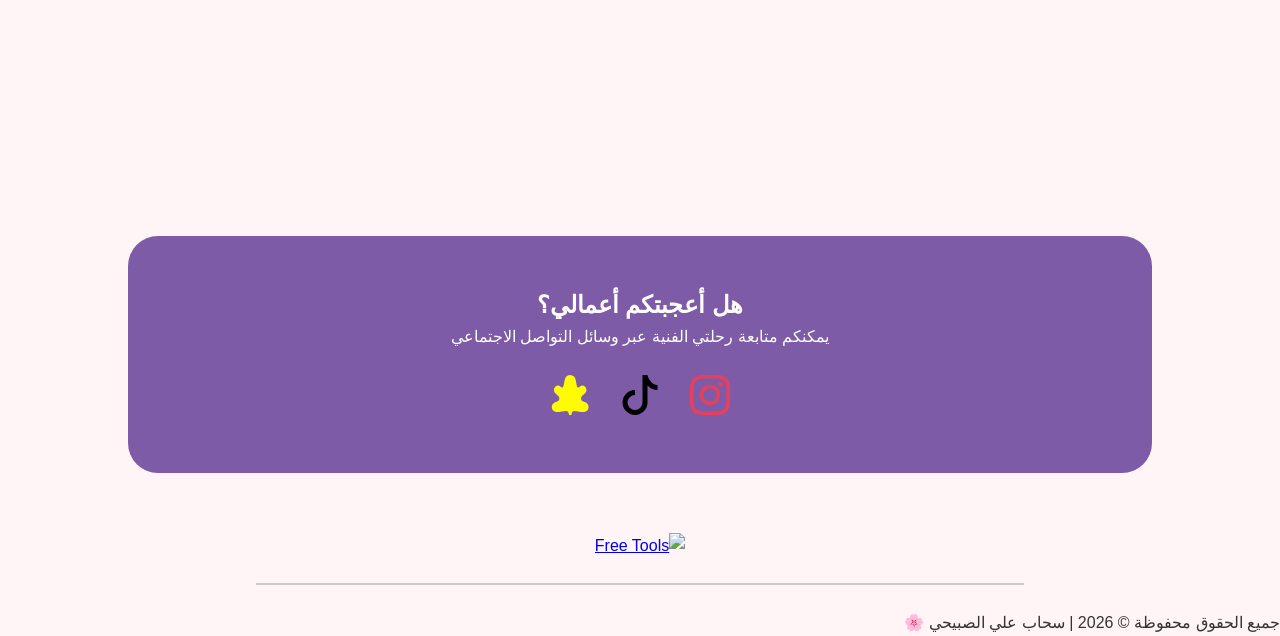
==== commit 4da7da08: "Update index.html" ====
--- a/index.html
+++ b/index.html
@@ -19,6 +19,9 @@
     <meta name="description" content="سحاب علي الصبيحي رسامة سعودية محترفة تقدم لوحات أنمي وبورتريه واقعي بأسلوب فني مميز. اكتشف معرض أعمالها وإبداعاتها الفنية التي تعكس شغفها بالرسم.">
    <meta name="keywords" content="سحاب علي الصبيحي، الرسامة سحاب، رسامة أنمي سعودية، فن البورتريه الواقعي، لوحات أنمي احترافية، معرض سحاب الفني، فن رقمي سعودي، رسم رقمي وورقي، متجر لوحات سحاب، فنانات سعوديات واعدات، Sahab Art">
     <meta name="author" content="سحاب علي الصبيحي">
+    
+    <link rel="stylesheet" href="global.css">
+<link rel="stylesheet" href="home.css">
 
 <meta property="og:title" content="الموقع الرسمي للرسامة سحاب علي الصبيحي">
 <meta property="og:description" content="استمتع بمشاهدة أجمل اللوحات والرسومات الرقمية والورقية بريشة الفنانة سحاب.">
@@ -34,6 +37,9 @@
     
     <!-- AOS Animation -->
     <link href="https://unpkg.com/aos@2.3.1/dist/aos.css" rel="stylesheet">
+   
+  <!--
+  
     <style>
     #backToTop { 
         display: none; /* يتم التحكم بالظهور عبر JavaScript */
@@ -482,6 +488,7 @@
     }
 }  
         </style>
+    -->
  <body>      
 <!-- Header -->
 <header>
@@ -725,24 +732,3 @@
 
 </html>
 
-
-
-
-
-
-
-
-
-
-
-
-
-
-
-
-
-
-
-
-
-
--- a/global.css
+++ b/global.css
@@ -0,0 +1,183 @@
+/* ===========================
+   Global Variables
+=========================== */
+:root {
+    --primary-color: #7d5ba6;
+    --accent-color: #ff85a2;
+    --gold-color: #f4d35e;
+    --bg-light: #fff5f7;
+    --text-dark: #333;
+}
+
+/* ===========================
+   Reset + Body
+=========================== */
+* { box-sizing: border-box; margin: 0; padding: 0; }
+
+body {
+    font-family: 'Cairo', sans-serif;
+    background-color: var(--bg-light);
+    color: var(--text-dark);
+    line-height: 1.6;
+}
+
+/* ===========================
+   Header + Navbar
+=========================== */
+header {
+    background-color: #7d5ba6 !important;
+    padding: 10px 5% !important;
+    position: sticky;
+    top: 0;
+    z-index: 1000;
+}
+
+.navbar {
+    display: flex !important;
+    justify-content: space-between !important;
+    align-items: center !important;
+}
+
+.brand-container {
+    display: flex !important;
+    align-items: center !important;
+    gap: 15px !important;
+}
+
+.brand-logo {
+    height: 55px !important;
+    width: 55px !important;
+    background-color: white !important;
+    border-radius: 50% !important;
+    padding: 6px !important;
+    object-fit: contain !important;
+}
+
+.brand-name {
+    font-size: 32px !important;
+    font-weight: 900 !important;
+    color: white !important;
+}
+
+/* ===========================
+   Navigation Links
+=========================== */
+.nav-links {
+    list-style: none !important;
+    display: flex !important;
+    gap: 20px;
+}
+
+.nav-links a {
+    text-decoration: none !important;
+    color: white !important;
+    font-weight: 700 !important;
+    font-size: 18px !important;
+    padding: 8px 15px;
+    transition: 0.3s;
+}
+
+.nav-links a:hover {
+    background-color: white !important;
+    color: #7d5ba6 !important;
+    border-radius: 6px;
+}
+
+/* ===========================
+   Mobile Menu
+=========================== */
+.menu-btn { display: none !important; }
+
+@media (max-width: 768px) {
+
+    .brand-name {
+        font-size: 18px !important;
+        max-width: 180px;
+        line-height: 1.2;
+    }
+
+    .brand-logo {
+        height: 45px !important;
+        width: 45px !important;
+    }
+
+    .menu-btn {
+        display: block !important;
+        color: white !important;
+        cursor: pointer;
+    }
+
+    .nav-links {
+        display: none !important;
+        position: absolute;
+        top: 70px;
+        right: 5%;
+        left: 5%;
+        background: white;
+        flex-direction: column !important;
+        padding: 20px;
+        border-radius: 15px;
+        box-shadow: 0 10px 25px rgba(0,0,0,0.2);
+        z-index: 2000;
+    }
+
+    .nav-links.show { display: flex !important; }
+
+    .nav-links a {
+        color: #7d5ba6 !important;
+        text-align: center;
+        border-bottom: 1px solid #eee;
+        padding: 12px;
+    }
+}
+
+/* ===========================
+   Section Title
+=========================== */
+.section-title {
+    text-align: center;
+    margin-bottom: 40px;
+    font-size: 2.2rem;
+    color: var(--primary-color);
+    position: relative;
+}
+
+.section-title::after {
+    content: '';
+    display: block;
+    width: 80px;
+    height: 4px;
+    background: var(--accent-color);
+    margin: 10px auto;
+    border-radius: 2px;
+}
+
+/* ===========================
+   Contact Box
+=========================== */
+.contact-box {
+    background: var(--primary-color);
+    color: white;
+    padding: 50px 10%;
+    border-radius: 30px;
+    margin: 60px 10%;
+    text-align: center;
+}
+
+/* ===========================
+   Social Icons
+=========================== */
+.social-icons {
+    display: flex;
+    justify-content: center;
+    gap: 30px;
+    margin-top: 25px;
+}
+
+.social-icons a {
+    transition: transform 0.3s ease;
+}
+
+.social-icons a:hover {
+    transform: scale(1.2);
+}
--- a/home.css
+++ b/home.css
@@ -0,0 +1,107 @@
+/* ===========================
+   Hero Section
+=========================== */
+.hero {
+    padding: 80px 10%;
+    text-align: center;
+    background: linear-gradient(135deg, #fff 0%, #fce4ec 100%);
+}
+
+.hero h1 {
+    font-size: 3rem;
+    color: var(--primary-color);
+    margin-bottom: 20px;
+}
+
+.hero p {
+    font-size: 1.4rem;
+    color: #666;
+    max-width: 700px;
+    margin: 0 auto 30px;
+}
+
+/* ===========================
+   Button
+=========================== */
+.btn-draw {
+    background: var(--accent-color);
+    color: white;
+    padding: 12px 30px;
+    border-radius: 50px;
+    text-decoration: none;
+    font-weight: 700;
+    display: inline-block;
+    transition: 0.3s;
+}
+
+.btn-draw:hover {
+    background: var(--primary-color);
+    transform: scale(1.05);
+}
+
+/* ===========================
+   Gallery
+=========================== */
+.gallery-section { padding: 60px 10%; }
+
+.gallery-grid {
+    display: grid;
+    grid-template-columns: repeat(auto-fit, minmax(280px, 1fr));
+    gap: 25px;
+}
+
+.artwork-card {
+    background: white;
+    border-radius: 20px;
+    overflow: hidden;
+    box-shadow: 0 10px 20px rgba(0,0,0,0.05);
+    transition: 0.3s;
+    border: 3px solid transparent;
+}
+
+.artwork-card:hover {
+    transform: translateY(-10px);
+    border-color: var(--accent-color);
+}
+
+.artwork-card img {
+    width: 100%;
+    height: 300px;
+    object-fit: cover;
+}
+
+.artwork-info {
+    padding: 15px;
+    text-align: center;
+}
+
+.artwork-info h3 {
+    color: var(--primary-color);
+    font-size: 1.2rem;
+}
+
+/* ===========================
+   About Button
+=========================== */
+.about-btn {
+    display: block;
+    width: 90%;
+    max-width: 300px;
+    margin: 30px auto;
+    padding: 15px 20px;
+    background-color: #6A0DAD;
+    color: #ffffff;
+    text-align: center;
+    font-size: 18px;
+    font-weight: 700;
+    border-radius: 50px;
+    text-decoration: none;
+    transition: all 0.3s ease;
+    box-shadow: 0 4px 10px rgba(106, 13, 173, 0.2);
+}
+
+.about-btn:hover {
+    background-color: #580b8f;
+    transform: translateY(-3px);
+    box-shadow: 0 6px 15px rgba(106, 13, 173, 0.3);
+}
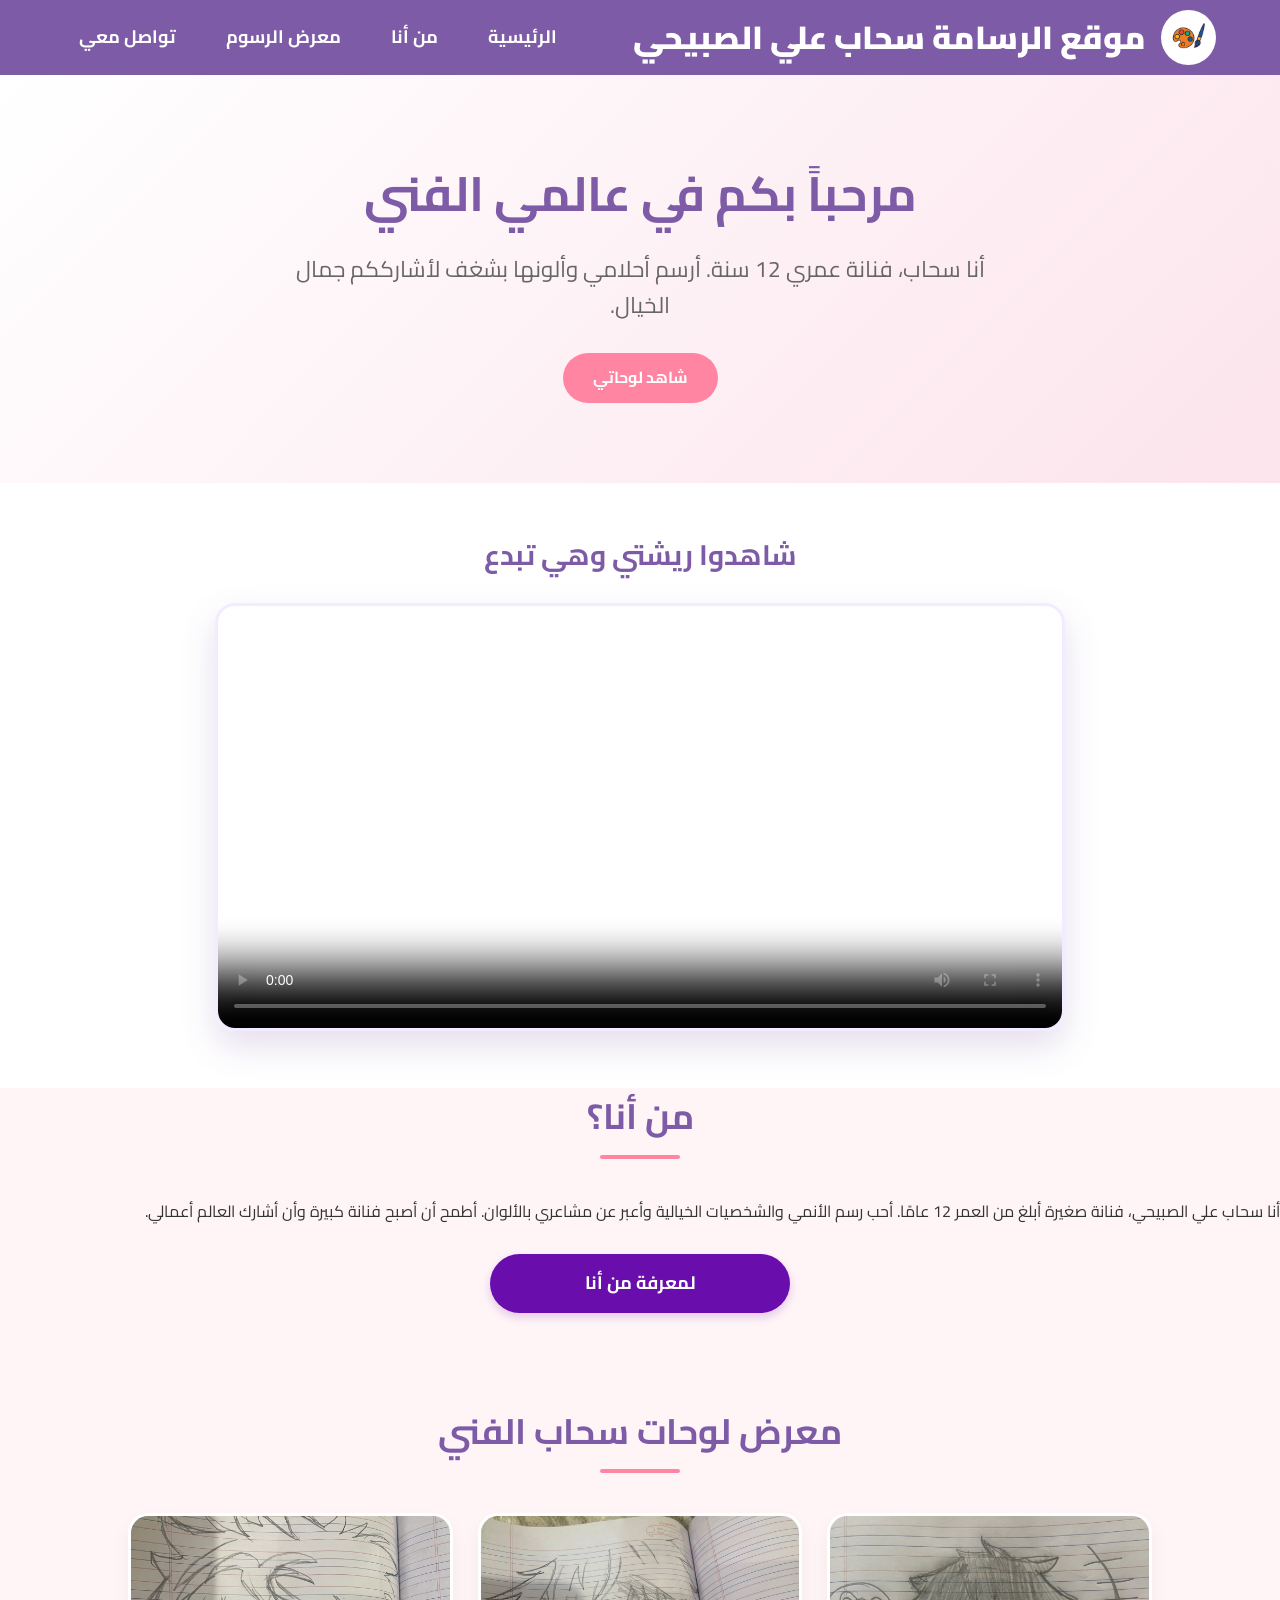
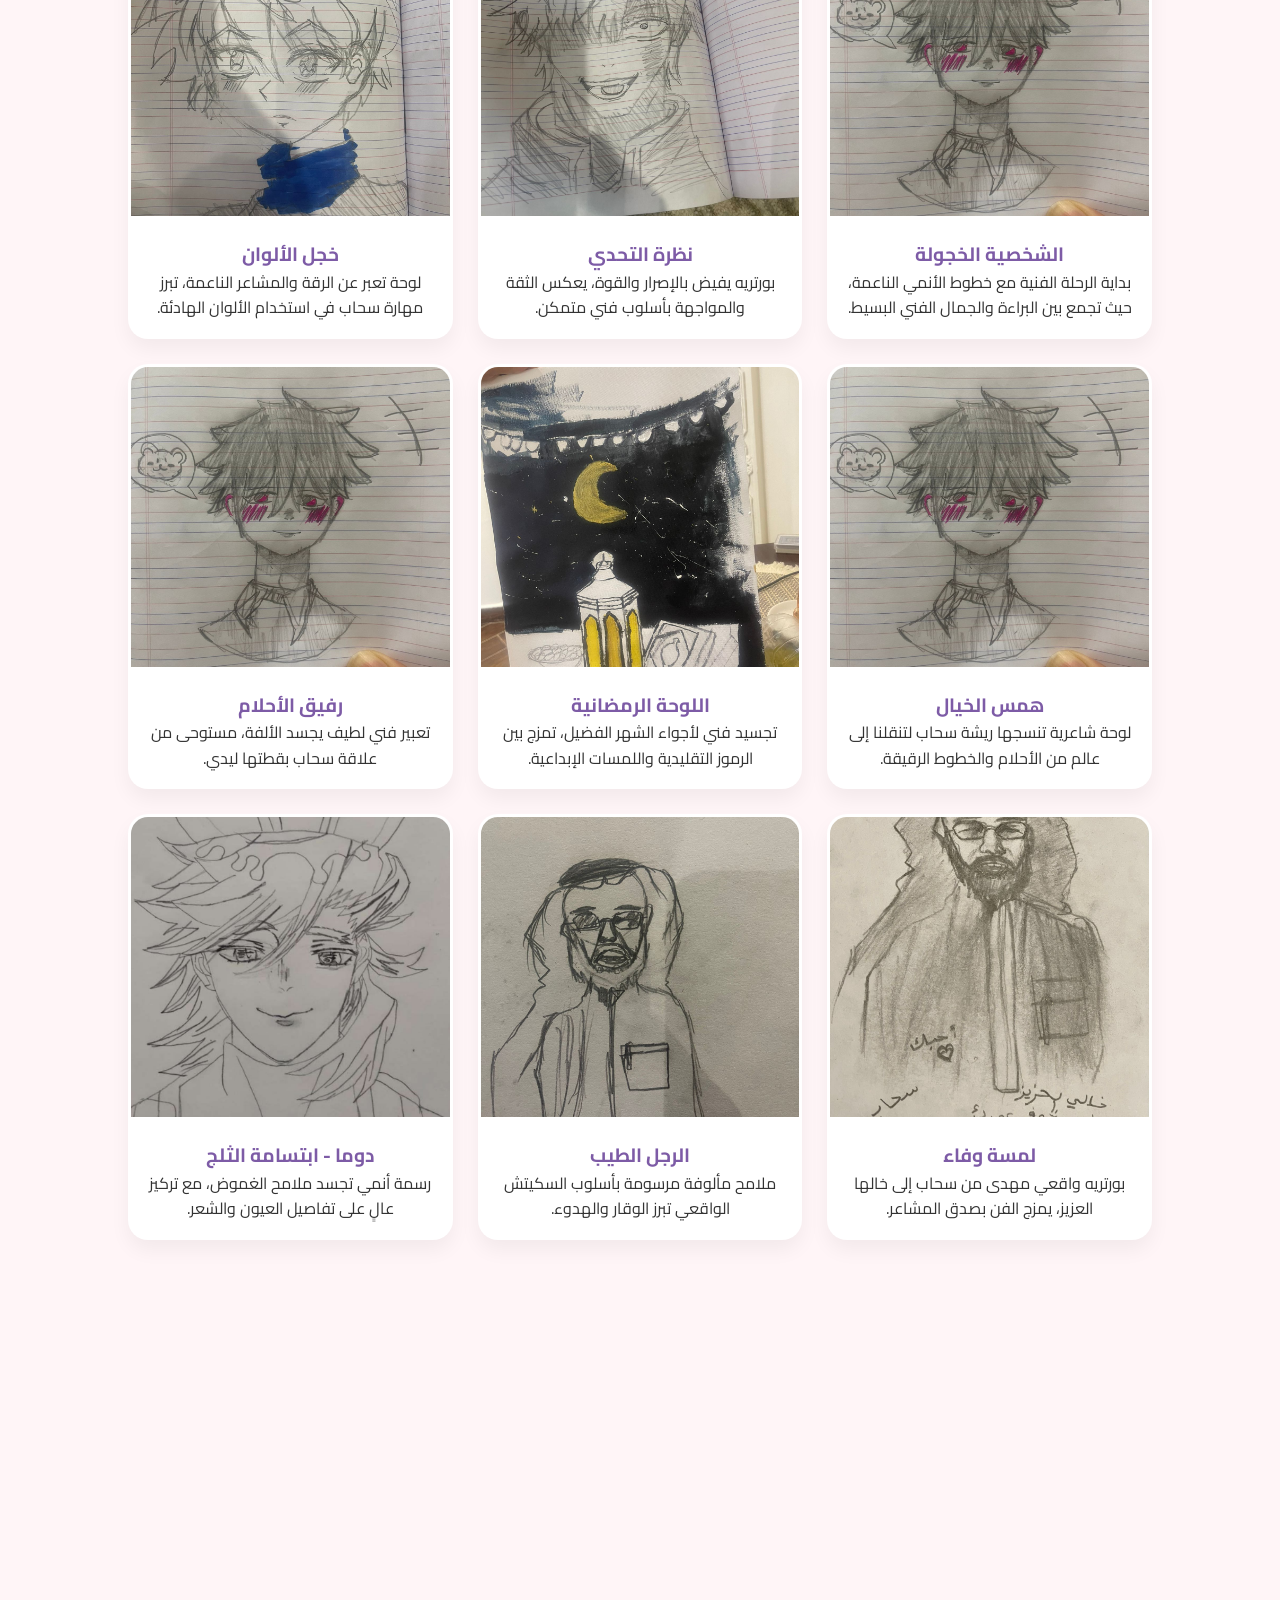
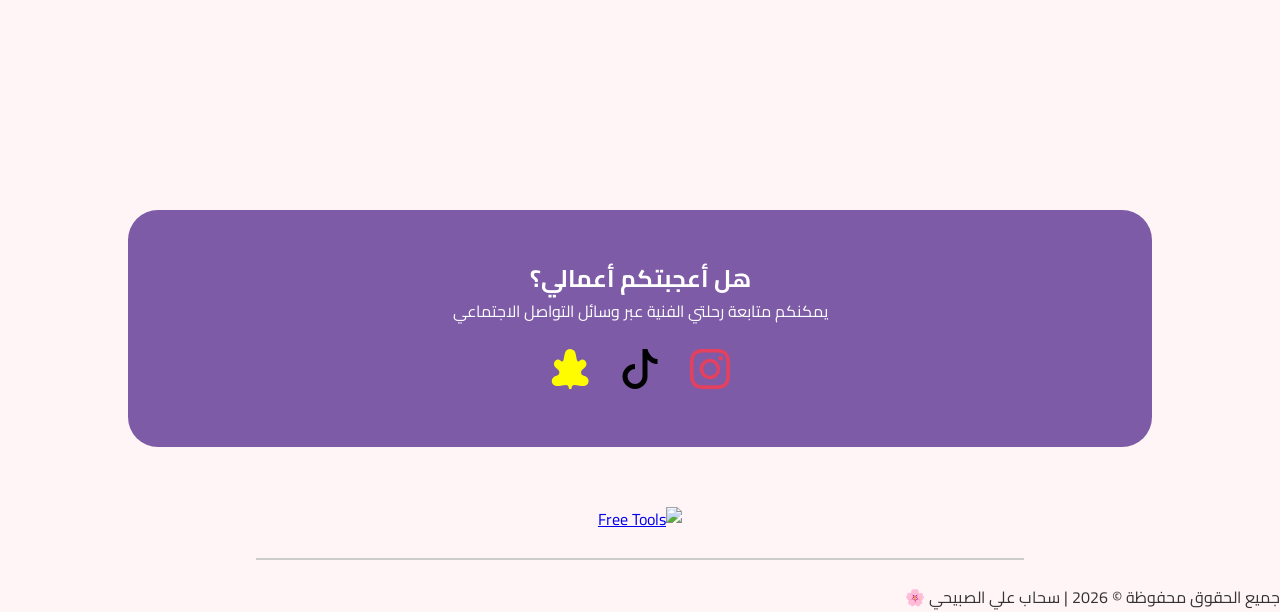
==== commit 85ef318d: "Update index.html" ====
--- a/index.html
+++ b/index.html
@@ -34,7 +34,7 @@
 <meta name="twitter:title" content="الموقع الرسمي للرسامة سحاب علي الصبيحي">
 <meta name="twitter:description" content="استمتع بمشاهدة أجمل اللوحات والرسومات الرقمية والورقية بريشة الفنانة سحاب.">
 <meta name="twitter:image" content="https://sahabart.com/Images/og_image.png">
-    
+ <link href="https://fonts.googleapis.com/css2?family=Cairo:wght@400;700;900&display=swap" rel="stylesheet">   
     <!-- AOS Animation -->
     <link href="https://unpkg.com/aos@2.3.1/dist/aos.css" rel="stylesheet">
    
@@ -732,3 +732,4 @@
 
 </html>
 
+
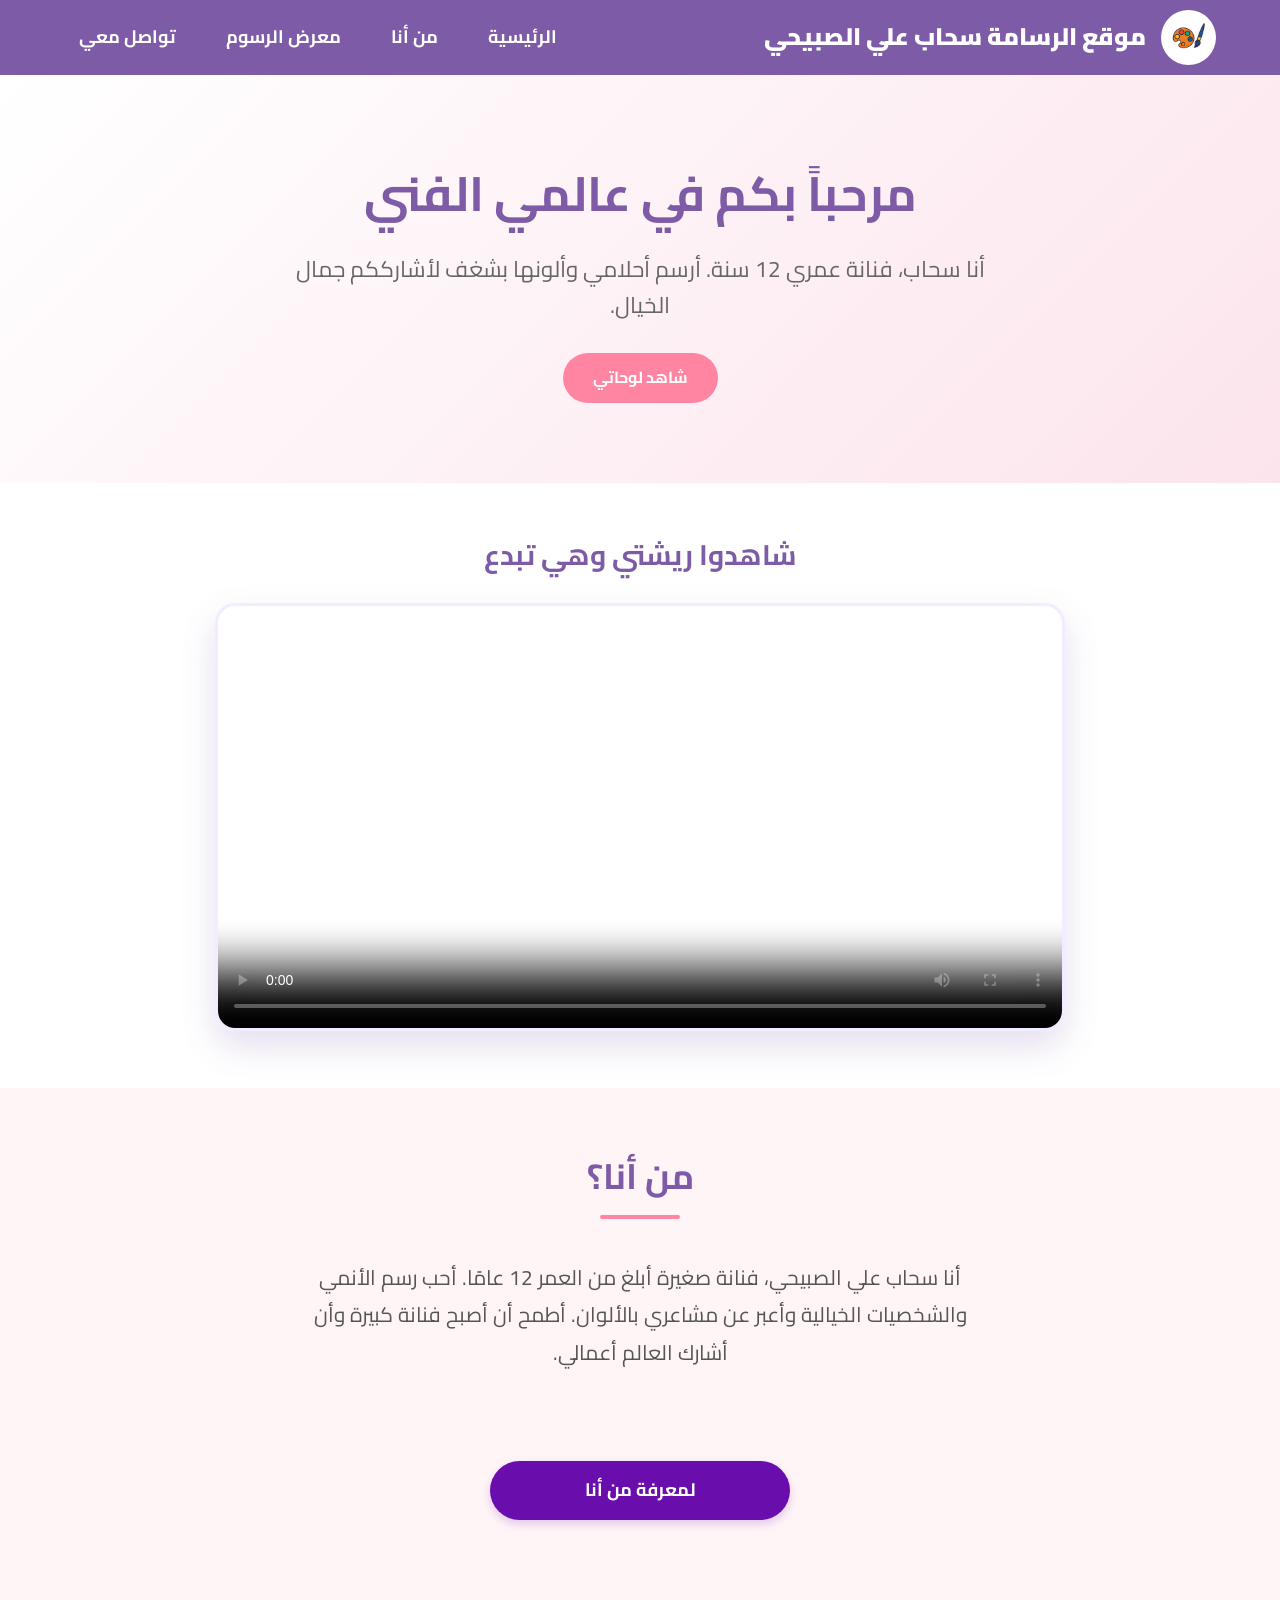
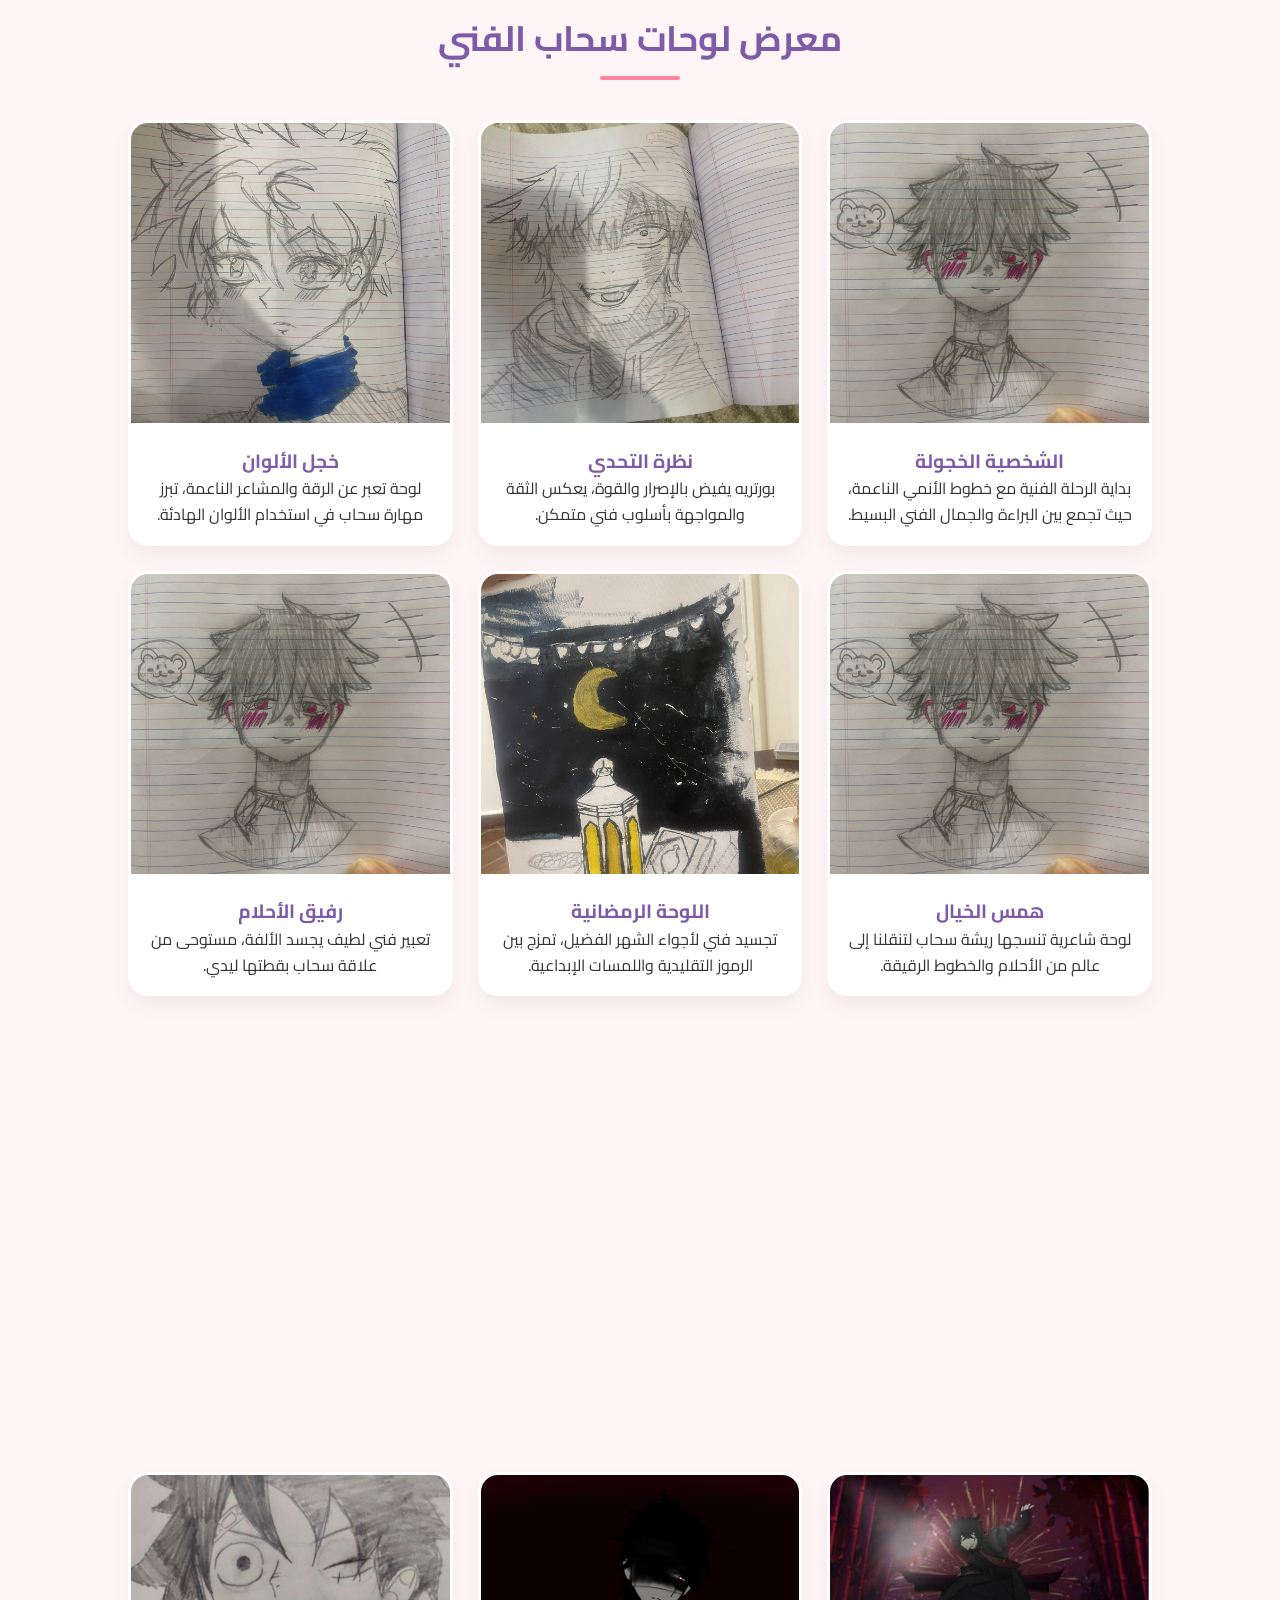
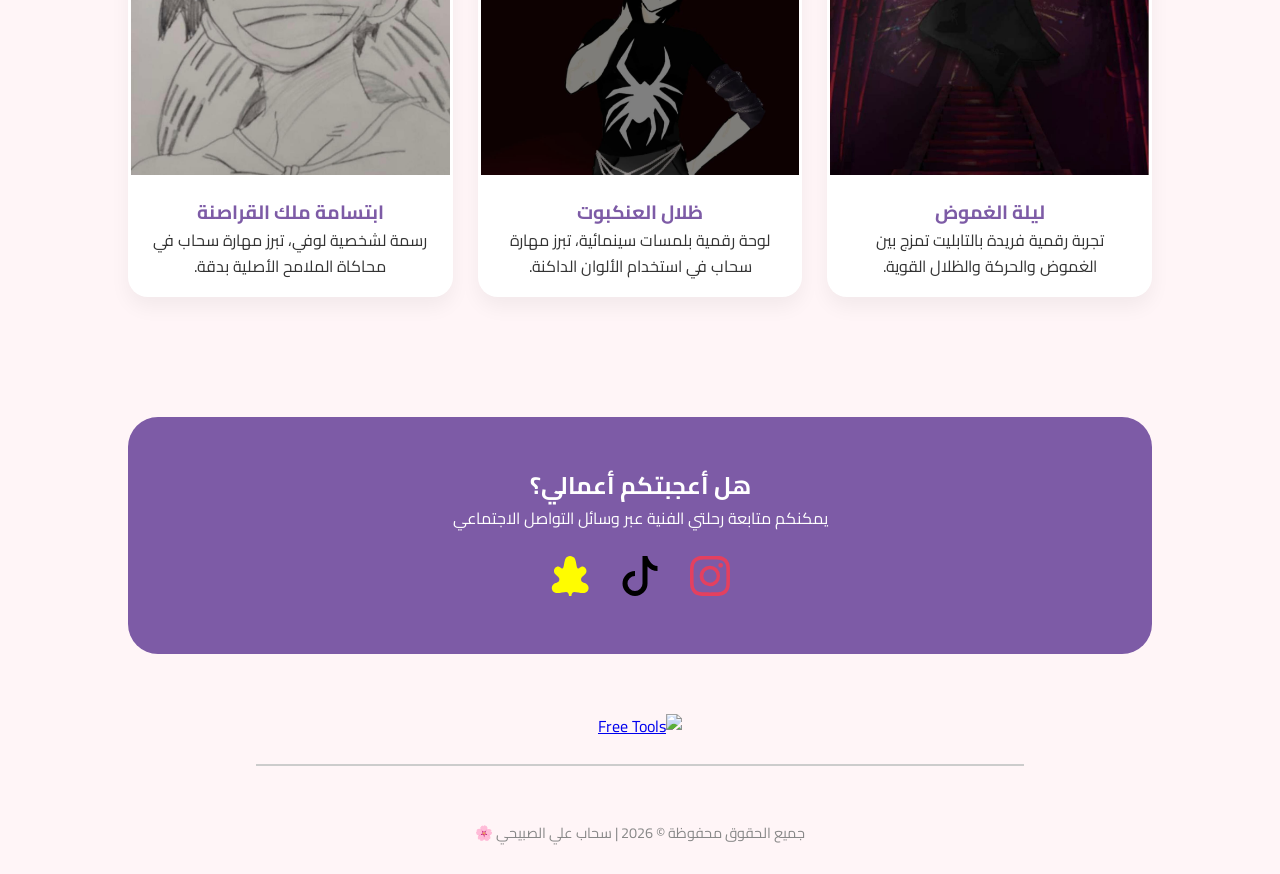
==== commit d29c7eae: "Update index.html" ====
--- a/index.html
+++ b/index.html
@@ -19,9 +19,9 @@
     <meta name="description" content="سحاب علي الصبيحي رسامة سعودية محترفة تقدم لوحات أنمي وبورتريه واقعي بأسلوب فني مميز. اكتشف معرض أعمالها وإبداعاتها الفنية التي تعكس شغفها بالرسم.">
    <meta name="keywords" content="سحاب علي الصبيحي، الرسامة سحاب، رسامة أنمي سعودية، فن البورتريه الواقعي، لوحات أنمي احترافية، معرض سحاب الفني، فن رقمي سعودي، رسم رقمي وورقي، متجر لوحات سحاب، فنانات سعوديات واعدات، Sahab Art">
     <meta name="author" content="سحاب علي الصبيحي">
-    
+    <link href="https://fonts.googleapis.com/css2?family=Cairo:wght@400;700;900&display=swap" rel="stylesheet">    
     <link rel="stylesheet" href="global.css">
-<link rel="stylesheet" href="home.css">
+    <link rel="stylesheet" href="home.css">
 
 <meta property="og:title" content="الموقع الرسمي للرسامة سحاب علي الصبيحي">
 <meta property="og:description" content="استمتع بمشاهدة أجمل اللوحات والرسومات الرقمية والورقية بريشة الفنانة سحاب.">
@@ -34,461 +34,10 @@
 <meta name="twitter:title" content="الموقع الرسمي للرسامة سحاب علي الصبيحي">
 <meta name="twitter:description" content="استمتع بمشاهدة أجمل اللوحات والرسومات الرقمية والورقية بريشة الفنانة سحاب.">
 <meta name="twitter:image" content="https://sahabart.com/Images/og_image.png">
- <link href="https://fonts.googleapis.com/css2?family=Cairo:wght@400;700;900&display=swap" rel="stylesheet">   
+
     <!-- AOS Animation -->
     <link href="https://unpkg.com/aos@2.3.1/dist/aos.css" rel="stylesheet">
    
-  <!--
-  
-    <style>
-    #backToTop { 
-        display: none; /* يتم التحكم بالظهور عبر JavaScript */
-        position: fixed; 
-        bottom: 30px; 
-        left: 30px; 
-        z-index: 9999; /* رفع الطبقة ليكون فوق كل شيء */
-        font-size: 16px; 
-        font-family: 'Cairo', sans-serif; 
-        background-color: var(--primary-color); 
-        color: white; 
-        border: none; 
-        padding: 10px 25px; /* زيادة بسيطة في العرض */
-        border-radius: 50px; /* جعل الحواف أكثر انسيابية */
-        cursor: pointer; 
-        box-shadow: 0 5px 20px rgba(125, 91, 166, 0.4); 
-        transition: all 0.3s ease; 
-        font-weight: bold;
-        /* إضافة لضمان التوسط */
-        align-items: center;
-        justify-content: center;
-    } 
-
-    #backToTop:hover { 
-        background-color: var(--accent-color); 
-        transform: scale(1.1) translateY(-5px); /* تكبير مع رفعة بسيطة */
-        box-shadow: 0 8px 25px rgba(255, 133, 162, 0.5);
-    }
-</style>
-    
-    <style>
-        :root {
-            --primary-color: #7d5ba6;
-            --accent-color: #ff85a2;
-            --gold-color: #f4d35e;
-            --bg-light: #fff5f7;
-            --text-dark: #333;
-        }
-
-        * { box-sizing: border-box; margin: 0; padding: 0; }
-
-        body {
-            font-family: 'Cairo', sans-serif;
-            background-color: var(--bg-light);
-            color: var(--text-dark);
-            line-height: 1.6;
-        }
-/* --- تنسيق الهيدر الموحد (الاسم والقوائم بنفس الحجم) --- */
-header {
-    background-color: #7d5ba6 !important; /* البنفسجي */
-    padding: 8px 5% !important; /* هيدر أنحف وأجمل */
-    position: sticky;
-    top: 0;
-    z-index: 1000;
-}
-
-.navbar {
-    display: flex !important;
-    justify-content: space-between !important;
-    align-items: center !important;
-}
-
-/* الشعار بحجم متناسق مع الخط الصغير */
-.brand-logo {
-    height: 42px !important; 
-    width: 42px !important;
-    background-color: white !important;
-    border-radius: 50% !important;
-    padding: 4px !important;
-    object-fit: contain !important;
-}
-
-/* تصغير اسم الموقع ليتساوى مع القوائم (18px) */
-header .brand-name, 
-div.brand-name, 
-.navbar .brand-name {
-    font-size: 18px !important; /* الحجم الموحد */
-    font-weight: 800 !important;
-    color: white !important;
-    text-decoration: none !important;
-    margin: 0 !important;
-    padding: 0 !important;
-    display: inline-block !important;
-}
-
-/* التأكد من تناسق الحاوية لعدم وجود فراغات ضخمة */
-.brand-container {
-    display: flex !important;
-    align-items: center !important;
-    gap: 10px !important;
-}
-
-/* روابط القائمة - بنفس حجم الاسم 18px */
-.nav-links a {
-    font-family: 'Cairo', sans-serif;
-    font-size: 18px !important; 
-    font-weight: 700 !important;
-    color: white !important;
-    text-decoration: none !important;
-    padding: 5px 12px;
-    transition: 0.3s;
-}
-
-/* تأثير التمرير */
-.nav-links a:hover {
-    background-color: white !important;
-    color: #7d5ba6 !important;
-    border-radius: 6px;
-}
-
-/* أيقونة القائمة (☰) في الجوال */
-.menu-btn span {
-    color: white !important;
-}
-        /* إخفاء زر القائمة في الشاشات الكبيرة */
-.menu-btn {
-    display: none !important;
-}
-
-/* --- 1. تنسيق الكمبيوتر والشاشات الكبيرة --- */
-header {
-    background-color: #7d5ba6 !important;
-    padding: 10px 5% !important;
-    position: sticky;
-    top: 0;
-    z-index: 1000;
-    width: 100%;
-}
-
-.navbar {
-    display: flex !important;
-    justify-content: space-between !important;
-    align-items: center !important;
-    width: 100%;
-}
-
-.brand-container {
-    display: flex !important;
-    align-items: center !important;
-    gap: 15px;
-    text-decoration: none !important;
-}
-
-.brand-logo {
-    height: 55px !important;
-    width: 55px !important;
-    background-color: white !important;
-    border-radius: 50% !important;
-    padding: 6px !important;
-    object-fit: contain !important;
-    display: block;
-}
-
-.brand-name {
-    font-family: 'Cairo', sans-serif;
-    font-size: 32px !important;
-    font-weight: 900 !important;
-    color: white !important;
-}
-
-.nav-links {
-    list-style: none !important;
-    display: flex !important;
-    gap: 20px;
-}
-
-.nav-links a {
-    text-decoration: none !important;
-    color: white !important;
-    font-weight: 700 !important;
-    font-size: 18px !important;
-    padding: 8px 15px;
-    transition: 0.3s;
-}
-
-/* إخفاء زر الجوال في الكمبيوتر */
-.menu-btn { display: none !important; }
-
-/* --- 2. تنسيق الجوال (حل مشكلة اللون والزحام) --- */
-@media (max-width: 768px) {
-    .brand-name { font-size: 18px !important; }
-    .brand-logo { height: 45px !important; width: 45px !important; }
-    
-    .menu-btn { 
-        display: block !important; 
-        color: white !important; 
-        cursor: pointer;
-    }
-
-    .nav-links {
-        display: none; /* إخفاء القائمة الأفقية */
-        position: absolute;
-        top: 65px;
-        left: 5%;
-        right: 5%;
-        background-color: white !important; /* خلفية بيضاء للمنسدلة */
-        flex-direction: column !important;
-        padding: 15px;
-        border-radius: 12px;
-        box-shadow: 0 10px 30px rgba(0,0,0,0.2);
-    }
-
-    .nav-links.show { display: flex !important; }
-
-    /* حل مشكلة اختفاء النص في الجوال */
-    .nav-links a {
-        color: #7d5ba6 !important; /* لون بنفسجي فوق الخلفية البيضاء */
-        width: 100%;
-        text-align: center;
-        border-bottom: 1px solid #f0f0f0;
-    }
-    
-    .nav-links li:last-child a { border-bottom: none !important; }
-}
-        
-        /* Hero Section */
-        .hero {
-            padding: 80px 10%;
-            text-align: center;
-            background: linear-gradient(135deg, #fff 0%, #fce4ec 100%);
-        }
-
-        .hero h1 {
-            font-size: 3rem;
-            color: var(--primary-color);
-            margin-bottom: 20px;
-        }
-
-        .hero p {
-            font-size: 1.4rem;
-            color: #666;
-            max-width: 700px;
-            margin: 0 auto 30px;
-        }
-
-        .btn-draw {
-            background: var(--accent-color);
-            color: white;
-            padding: 12px 30px;
-            border-radius: 50px;
-            text-decoration: none;
-            font-weight: 700;
-            display: inline-block;
-            transition: 0.3s;
-        }
-
-        .btn-draw:hover {
-            background: var(--primary-color);
-            transform: scale(1.05);
-        }
-
-        /* About Section */
-        .about-section {
-            padding: 60px 10%;
-            text-align: center;
-        }
-
-        .about-text {
-            max-width: 700px;
-            margin: auto;
-            font-size: 1.3rem;
-            color: #555;
-            line-height: 1.8;
-        }
-
-        /* Gallery */
-        .gallery-section { padding: 60px 10%; }
-
-        .section-title {
-            text-align: center;
-            margin-bottom: 40px;
-            font-size: 2.2rem;
-            color: var(--primary-color);
-            position: relative;
-        }
-
-        .section-title::after {
-            content: '';
-            display: block;
-            width: 80px;
-            height: 4px;
-            background: var(--accent-color);
-            margin: 10px auto;
-            border-radius: 2px;
-        }
-
-        .gallery-grid {
-            display: grid;
-            grid-template-columns: repeat(auto-fit, minmax(280px, 1fr));
-            gap: 25px;
-        }
-
-        .artwork-card {
-            background: white;
-            border-radius: 20px;
-            overflow: hidden;
-            box-shadow: 0 10px 20px rgba(0,0,0,0.05);
-            transition: 0.3s;
-            border: 3px solid transparent;
-        }
-
-        .artwork-card:hover {
-            transform: translateY(-10px);
-            border-color: var(--accent-color);
-        }
-
-        .artwork-card img {
-            width: 100%;
-            height: 300px;
-            object-fit: cover;
-            display: block;
-        }
-
-        .artwork-info {
-            padding: 15px;
-            text-align: center;
-        }
-
-        .artwork-info h3 {
-            color: var(--primary-color);
-            font-size: 1.2rem;
-        }
-
-        /* Contact */
-        .contact-box {
-            background: var(--primary-color);
-            color: white;
-            padding: 50px 10%;
-            border-radius: 30px;
-            margin: 60px 10%;
-            text-align: center;
-        }
-
-     .social-icons {
-    display: flex;
-    justify-content: center;
-    gap: 30px; /* مسافة بين الأيقونات */
-    margin-top: 25px;
-}
-
-.social-icons a {
-    transition: transform 0.3s ease;
-}
-
-.social-icons a:hover {
-    transform: scale(1.2); /* تكبير بسيط عند تمرير الماوس */
-}
-        
-        footer {
-            padding: 30px;
-            text-align: center;
-            font-size: 0.9rem;
-            color: #888;
-        }
-
-   /* هذا الكود يوضع حصراً داخل وسم <style> */
-.brand-container {
-    display: flex;
-    align-items: center;
-    gap: 15px; /* مسافة أنيقة بين الشعار والاسم */
-}
-
-.brand-logo {
-    height: 60px !important; /* قمنا بتكبيره ليكون واضحاً ومميزاً */
-    width: auto;
-    display: block;
-}      
-    </style>
-    
- <style>
-    /* تنسيق زر "من أنا" في الصفحة الرئيسية */
-    .about-btn {
-        display: block;
-        width: 90%;
-        max-width: 300px; /* طول مناسب للزر */
-        margin: 30px auto; /* يتوسط الصفحة مع مسافة علوية مريحة */
-        padding: 15px 20px;
-        background-color: #6A0DAD; /* البنفسجي الذي اخترته */
-        color: #ffffff; /* كتابة باللون الأبيض */
-        text-align: center;
-        font-size: 18px;
-        font-weight: 700;
-        border-radius: 50px; /* حواف دائرية انسيابية */
-        text-decoration: none;
-        transition: all 0.3s ease;
-        box-shadow: 0 4px 10px rgba(106, 13, 173, 0.2); /* ظل خفيف يعطي فخامة */
-    }
-
-    .about-btn:hover {
-        background-color: #580b8f; /* بنفسجي أغمق عند التمرير */
-        transform: translateY(-3px); /* حركة خفيفة للأعلى */
-        box-shadow: 0 6px 15px rgba(106, 13, 173, 0.3);
-    }
-</style>
-    
- <style>
-  /* --- تنسيقات خاصة بالجوال (أقل من 768px) --- */
-@media (max-width: 768px) {
-    header {
-        padding: 10px 3% !important; /* تقليل المسافات الجانبية */
-    }
-
-    .brand-name {
-        font-size: 18px !important; /* تصغير الاسم ليناسب عرض الجوال */
-        white-space: normal !important; /* السماح للاسم بالنزول لسطرين إذا لزم الأمر */
-        line-height: 1.2;
-        max-width: 180px; /* تحديد عرض النص لكي لا يزاحم الأيقونة */
-    }
-
-    .brand-logo {
-        height: 45px !important; /* تصغير الشعار قليلاً في الجوال */
-        width: 45px !important;
-    }
-
-    /* إخفاء القائمة الأفقية وإظهار زر المنيو */
-    .nav-links {
-        display: none !important; /* إخفاء الروابط العادية */
-        position: absolute;
-        top: 70px;
-        right: 5%;
-        left: 5%;
-        background: white;
-        flex-direction: column !important;
-        gap: 10px;
-        padding: 20px;
-        border-radius: 15px;
-        box-shadow: 0 10px 25px rgba(0,0,0,0.2);
-        z-index: 2000;
-    }
-
-    /* إظهار القائمة عند الضغط على الزر (يحتاج JavaScript) */
-    .nav-links.show {
-        display: flex !important;
-    }
-
-    .nav-links a {
-        color: var(--primary-color) !important; /* تحويل لون الروابط للبنفسجي داخل القائمة البيضاء */
-        text-align: center;
-        border-bottom: 1px solid #f0f0f0;
-        padding: 12px;
-    }
-
-    .menu-btn {
-        display: block !important; /* إظهار زر ☰ */
-        color: white !important;
-    }
-}  
-        </style>
-    -->
  <body>      
 <!-- Header -->
 <header>
@@ -733,3 +282,4 @@
 </html>
 
 
+
--- a/global.css
+++ b/global.css
@@ -54,7 +54,7 @@
 }
 
 .brand-name {
-    font-size: 32px !important;
+    font-size: 24px !important;
     font-weight: 900 !important;
     color: white !important;
 }
@@ -180,4 +180,13 @@
 
 .social-icons a:hover {
     transform: scale(1.2);
-}+
+}
+footer {
+    padding: 30px;
+    text-align: center;
+    font-size: 0.9rem;
+    color: #888;
+}
+
+
--- a/home.css
+++ b/home.css
@@ -104,4 +104,18 @@
     background-color: #580b8f;
     transform: translateY(-3px);
     box-shadow: 0 6px 15px rgba(106, 13, 173, 0.3);
-}+
+}
+/* قسم من أنا في الصفحة الرئيسية */
+.about-section {
+    padding: 60px 10%;
+    text-align: center;
+}
+
+.about-text {
+    max-width: 700px;
+    margin: auto;
+    font-size: 1.3rem;
+    color: #555;
+    line-height: 1.8;
+}
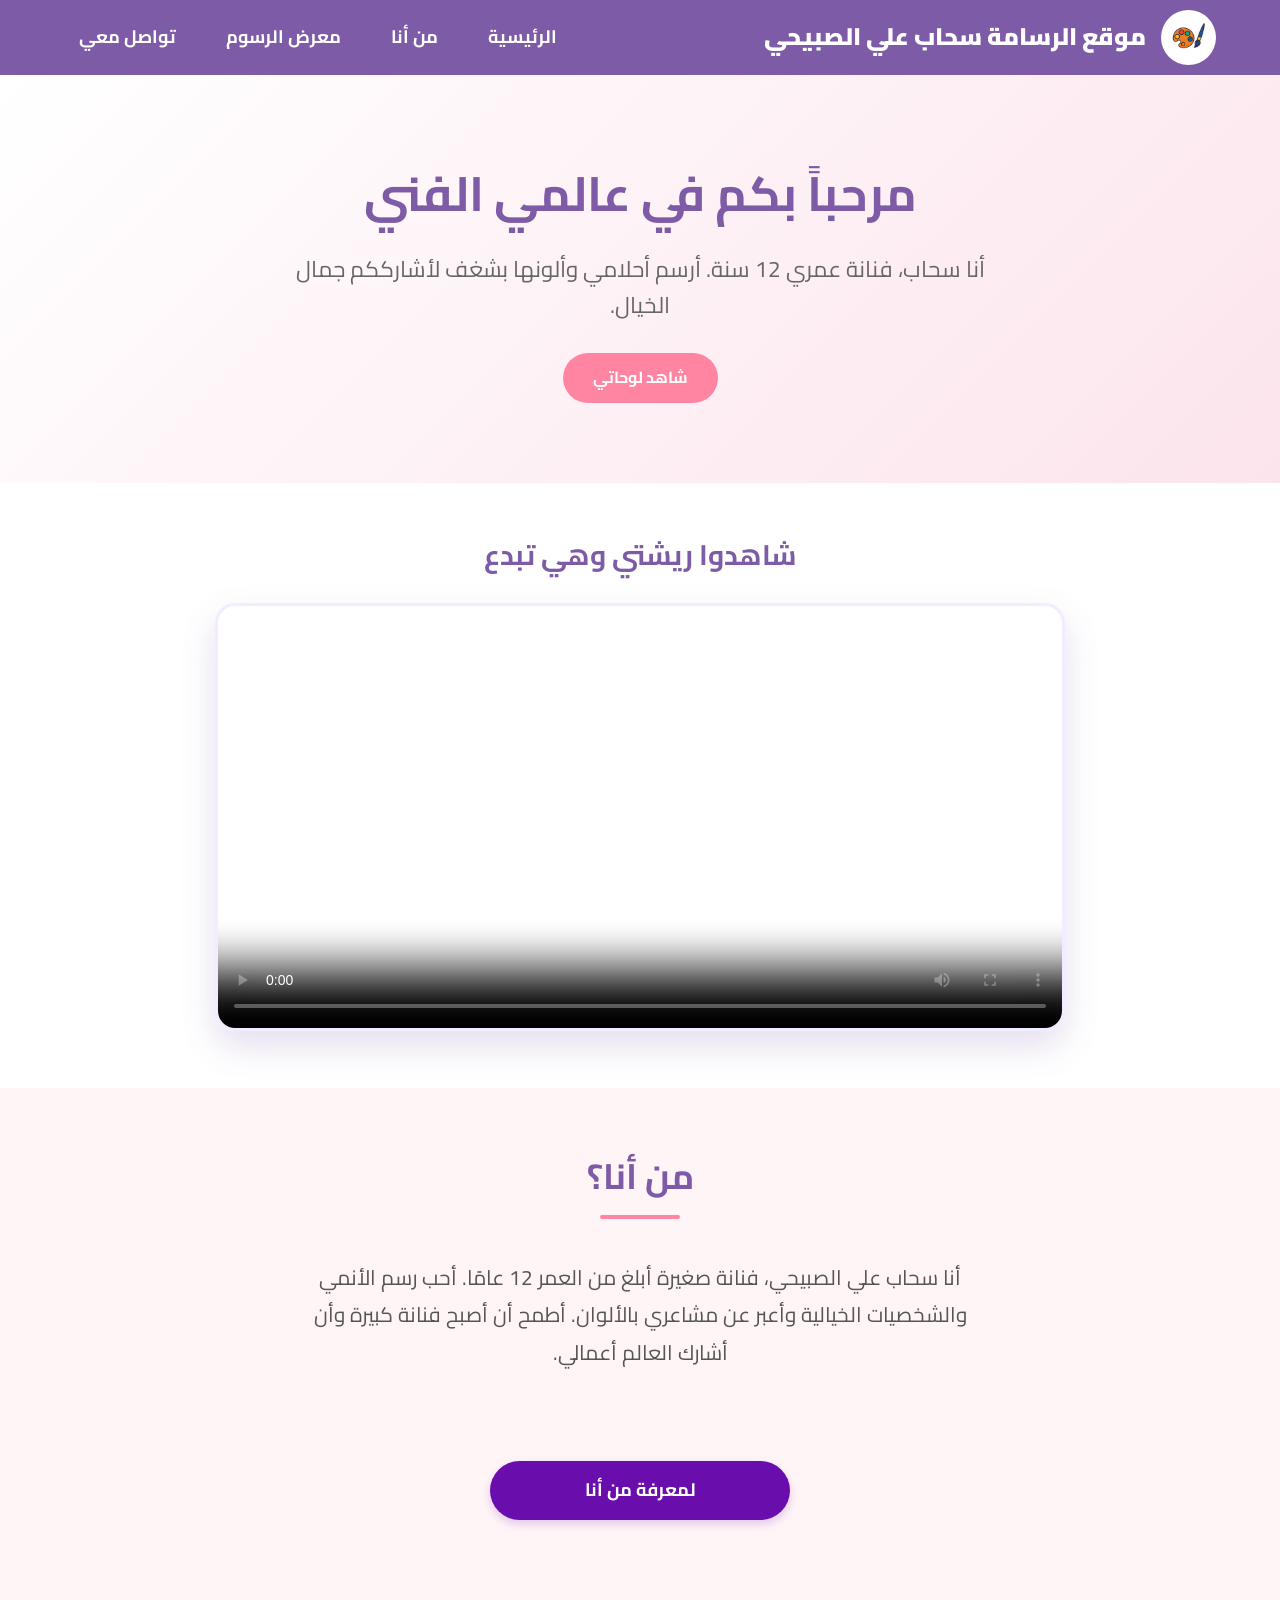
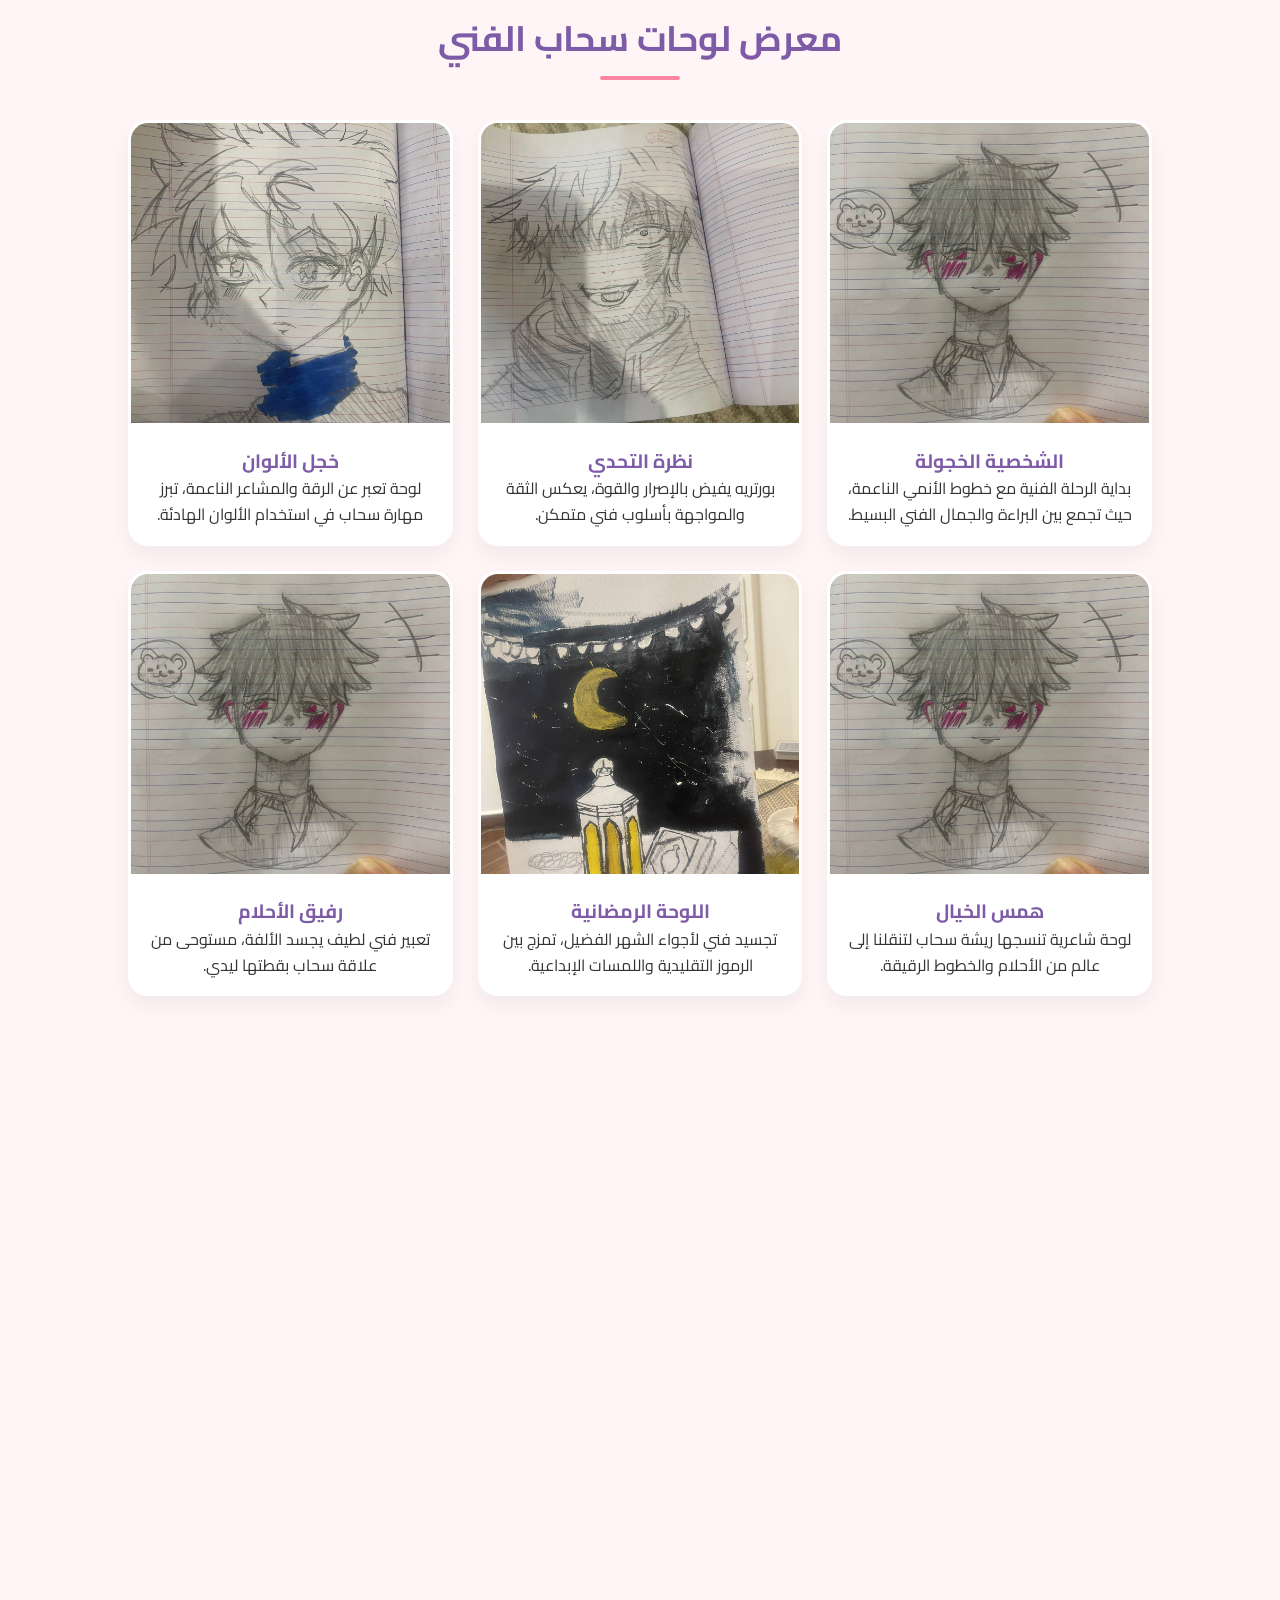
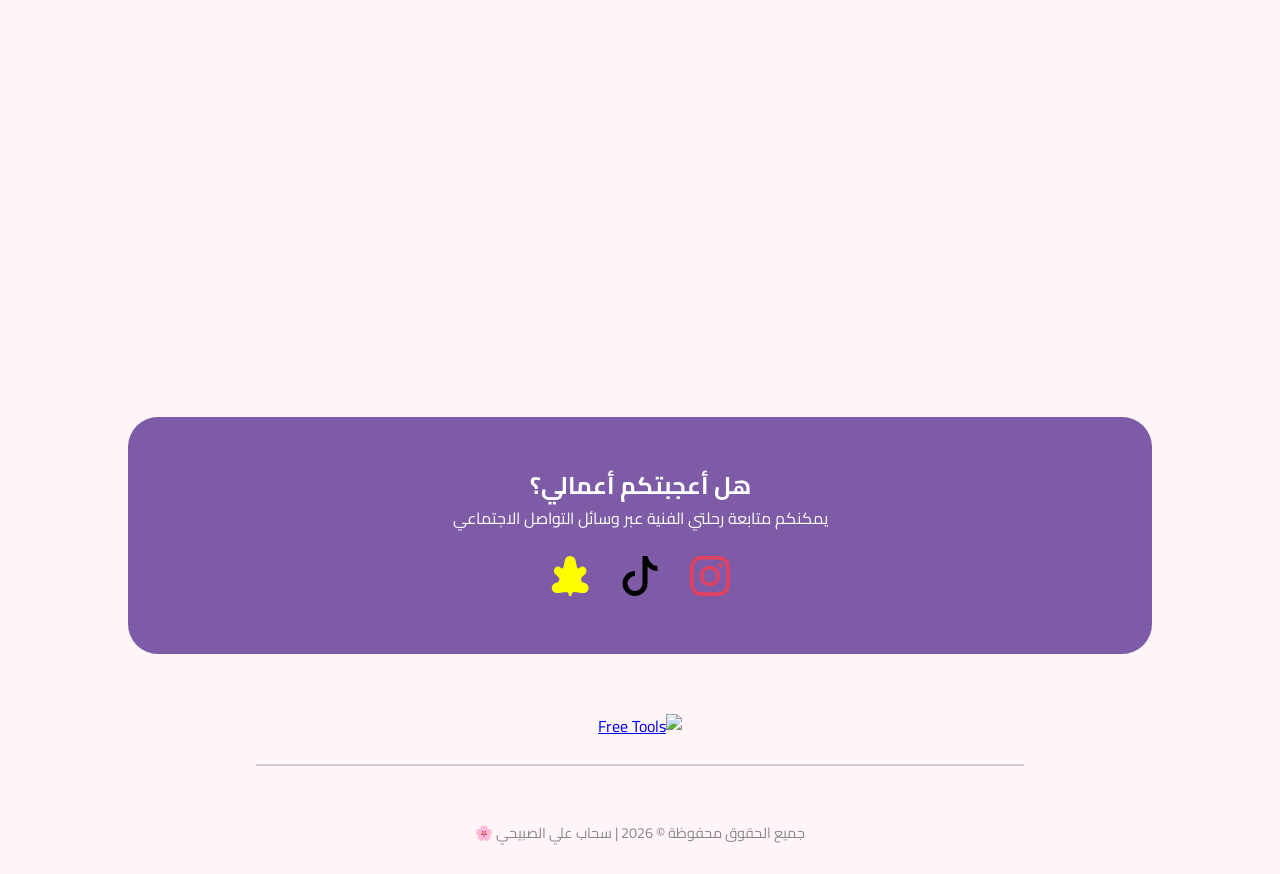
==== commit 2ea14d74: "Update index.html" ====
--- a/index.html
+++ b/index.html
@@ -257,6 +257,7 @@
 <button id="backToTop" onclick="scrollToTop()" title="العودة للأعلى">↑ للأعلى</button>
 
 <script>
+    document.addEventListener("DOMContentLoaded", function() {
     window.onscroll = function() {
         let saba_btn = document.getElementById("backToTop"); 
         if (saba_btn) {
@@ -283,3 +284,4 @@
 
 
 
+
--- a/home.css
+++ b/home.css
@@ -119,3 +119,27 @@
     color: #555;
     line-height: 1.8;
 }
+/* زر العودة للأعلى */
+#backToTop {
+    position: fixed;
+    bottom: 20px;
+    left: 20px;
+    background-color: var(--primary-color);
+    color: white;
+    padding: 12px 20px;
+    border: none;
+    border-radius: 8px;
+    font-size: 16px;
+    cursor: pointer;
+    box-shadow: 0 4px 12px rgba(0,0,0,0.2);
+    transition: all 0.3s ease;
+    z-index: 9999;
+    display: none; /* مخفي افتراضيًا */
+}
+
+#backToTop:hover {
+    background-color: var(--accent-color);
+    transform: translateY(-4px);
+}
+
+
